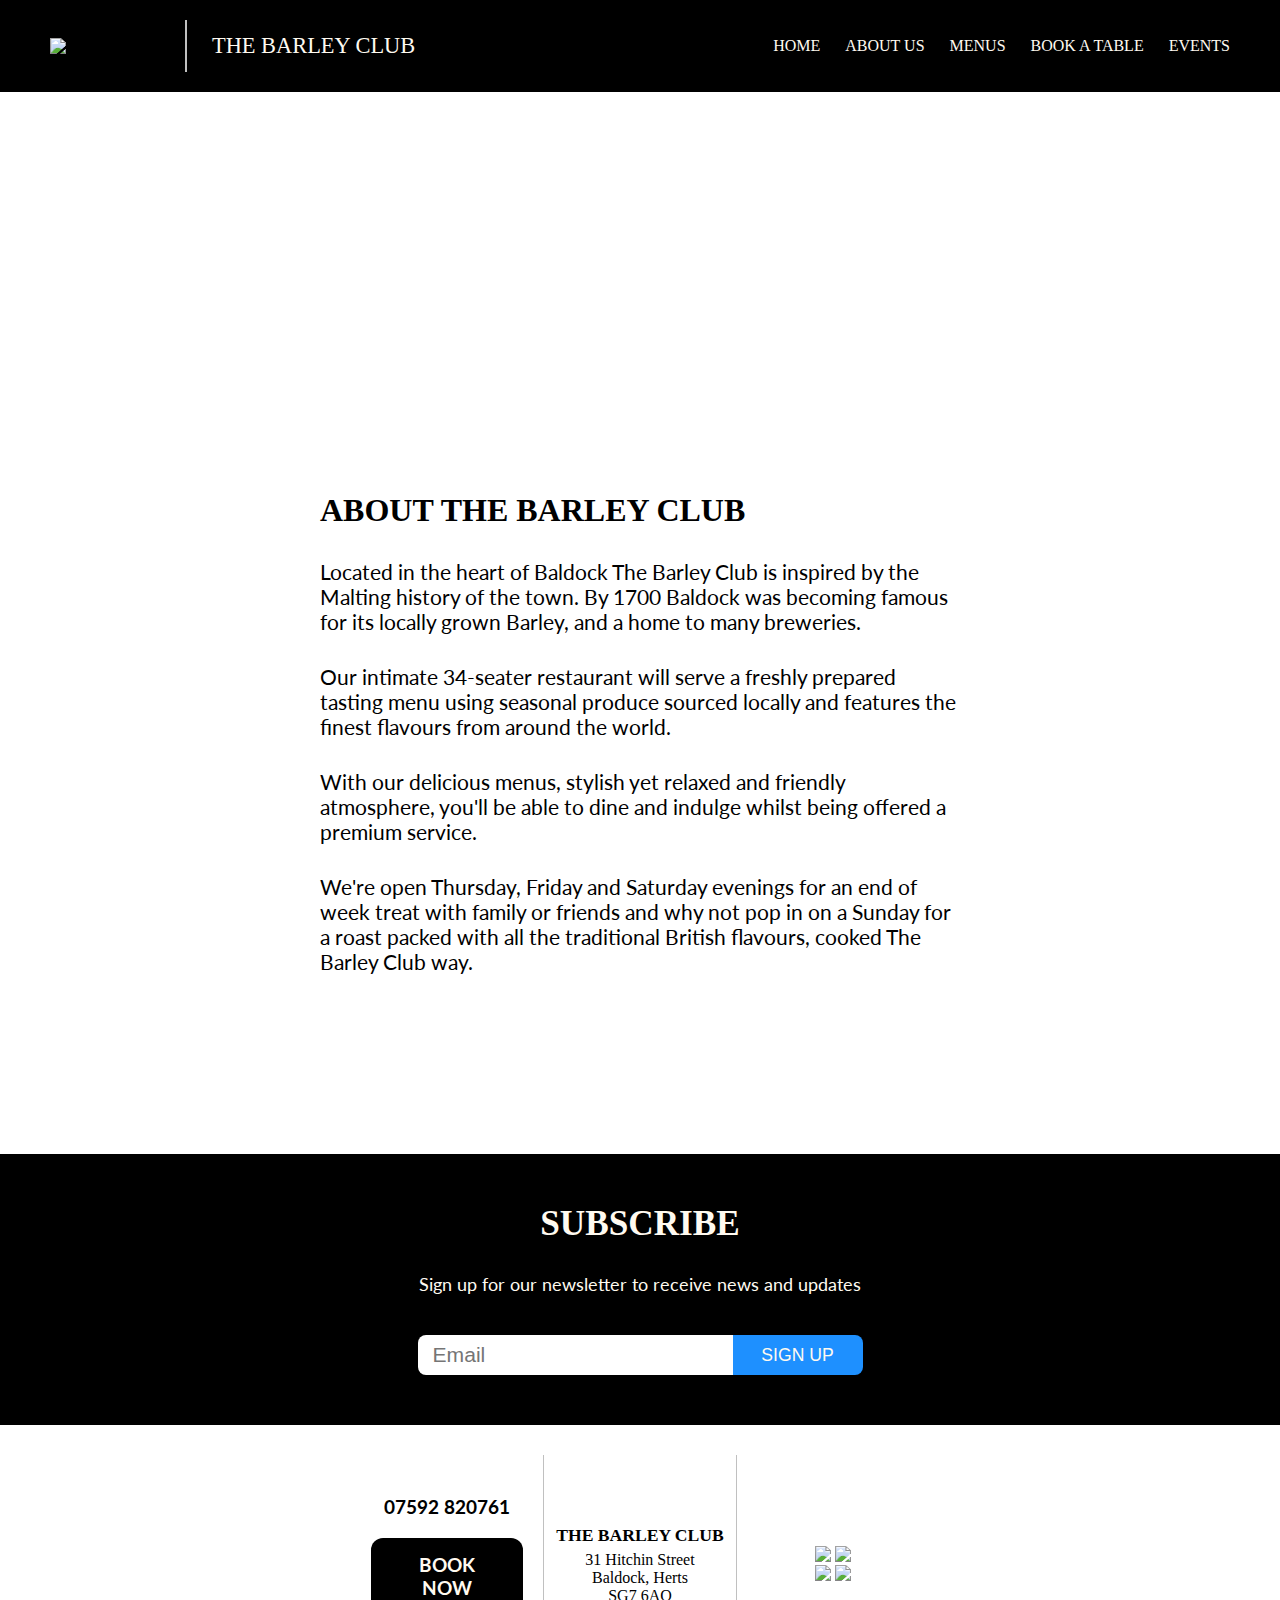
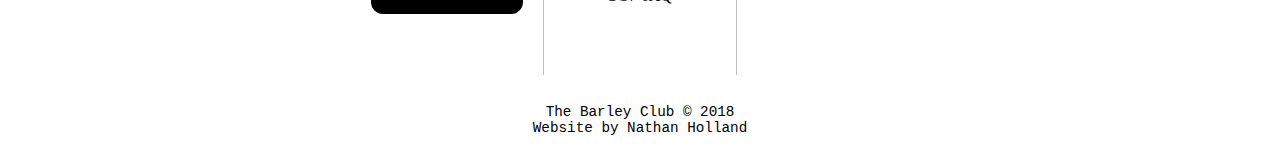
==== Pages/about.html @ 9f55e8b1 "Mon 07.01.19" ====
<!DOCTYPE html>
<html>

  <head>
    <link rel="stylesheet" type="text/css" href="../styles/modules/general.css" />
    <link rel="stylesheet" type="text/css" href="../styles/modules/header.css" />
    <link rel="stylesheet" type="text/css" href="../styles/modules/footer.css" />

    <link href="https://fonts.googleapis.com/css?family=Averia+Serif+Libre:300" rel="stylesheet">
    <link href="https://fonts.googleapis.com/css?family=Lato" rel="stylesheet">
  </head>


  <body>

    <header>

      <div class="navbar">

        <a href="../index.html"><div class="navbar__logo">
          <img src="../images/12.jpg" width=120px />
          <p class="navbar__title">THE BARLEY CLUB</p>
        </div></a>

        <ul>
          <li class="navbar__link"><a href="../index.html">HOME</a></li>
          <li class="navbar__link"><a href="about.html">ABOUT US</a></li>
          <li class="navbar__link"><a href="menus.html">MENUS</a></li>
          <li class="navbar__link"><a href="booking.html">BOOK A TABLE</a></li>
          <li class="navbar__link"><a href="events.html">EVENTS</a></li>
        </ul>

      </div>


      <div class="banner-image"></div>

    </header>


    <main>

      <div class="page page--about">

        <h1 class="page__title">ABOUT THE BARLEY CLUB</h1>
        <p class="page__line">Located in the heart of Baldock The Barley Club is inspired by the Malting history of the town. By 1700 Baldock was becoming famous for its locally grown Barley, and a home to many breweries.</p>
        <p class="page__line">Our intimate 34-seater restaurant will serve a freshly prepared tasting menu using seasonal produce sourced locally and features the finest flavours from around the world.</p>
        <p class="page__line">With our delicious menus, stylish yet relaxed and friendly atmosphere, you'll be able to dine and indulge whilst being offered a premium service.</p>
        <p class="page__line">We're open Thursday, Friday and Saturday evenings for an end of week treat with family or friends and why not pop in on a Sunday for a roast packed with all the traditional British flavours, cooked The Barley Club way.</p>

      </div>

    </main>


    <footer>

      <div class="subscription">

        <h1 class="subscription__title">SUBSCRIBE</h1>
        <p>Sign up for our newsletter to receive news and updates</p>


        <form class="subscription__form">
          <input class="subscription__email" type="email" placeholder="Email" />
          <input class="subscription__submit" type="submit" value="SIGN UP" />
        </form>

      </div>


      <div class="footer">

        <div class="footer__section footer__section--cta">
          <p>07592 820761</p>
          <a href="booking.html"><p class="footer__section--booking-link">BOOK NOW</p></a>
        </div>


        <div class="footer__section footer__section--middle">
          <p class="footer__section--title">THE BARLEY CLUB</p>
          <p>31 Hitchin Street<br />Baldock, Herts<br />SG7 6AQ</p>
        </div>


        <div class="footer__section">
          <a href="https://www.facebook.com/TheBarleyClub/" target="_blank"><img src="../images/fb.png" width=60px /></a>
          <img src="../images/twitter.png" width=60px />
          <br />
          <img src="../images/insta.png" width=60px />
          <img src="../images/email.png" width=60px />
        </div>

      </div>


      <p class="copyright">The Barley Club &copy; 2018<br /><a href="https://www.nathanholland.co.uk" target="_blank">Website by Nathan Holland</a></p>

    </footer>

  </body>

</html>
---- styles/modules/general.css ----
body, h1, h2, p, img {
  margin: 0;
}

body {
  font-family: "lato";
}

.bold {
  font-weight: bold;
}

a {
  text-decoration: none;
  color: inherit;
}

.banner-image {
    background-image: URL("../../images/lights-b&w-cropped.jpg");
    background-size: cover;
    background-position: center;
    height: 250px;
}

.page {
  padding: 150px 0;
}

.page--about {
  padding: 150px 25%;
}

.page--booking {
  display: flex;
  justify-content: center;
  align-items: center;
}

.page__title {
  font-family: "Archivo Narrow";
  padding-bottom: 30px;
}

.page__title--center {
  text-align: center;
}

.page__line {
  padding-bottom: 30px;
  font-size: 1.3em;
}
---- styles/modules/header.css ----
.navbar {
  background-color: black;
  color: floralwhite;
  display: flex;
  justify-content: space-between;
  align-items: center;
  padding: 20px 50px;
}

.navbar__logo {
  font-size: 1.4em;
  display: flex;
  align-items: center;
}

.navbar__title {
  margin-left: 15px;
  padding: 13px 25px;
  border-left: 2px solid silver;
  font-family: 'Archivo Narrow';
}

.navbar__link {
  float: left;
  list-style: none;
  margin-left: 25px;
  font-family: 'Archivo Narrow';
  transition: 0.25s;
}

.navbar__link:hover {
  color: grey;
}
---- styles/modules/footer.css ----
.subscription {
  background-color: black;
  color: floralwhite;
  padding: 50px 0;
  text-align: center;
  font-size: 1.1em;
}

.subscription--home {
  padding: 150px 0;
}

.subscription__title {
  padding-bottom: 30px;
  font-size: 2em;
  font-family: "Archivo Narrow";
}

.subscription__title--home {
  padding-bottom: 50px;
  font-size: 2.5em;
}

.subscription__form {
  padding-top: 40px;
  display: flex;
  justify-content: center;
}

.subscription__form--home {
  padding-bottom: 70px
}

.subscription__email {
  height: 40px;
  border: none;
  padding: 0 0 0 15px;
  width: 300px;
  font-size: 1.2em;
  border-top-left-radius: 8px;
  border-bottom-left-radius: 8px;
}

.subscription__email--home {
  height: 60px;
}

.subscription__submit {
  height: 40px;
  width: 130px;
  background-color: dodgerblue;
  border: none;
  color: floralwhite;
  font-size: 1em;
  border-top-right-radius: 8px;
  border-bottom-right-radius: 8px;
}

.subscription__submit--home {
  height: 60px;
}

.footer {
  display: flex;
  justify-content: center;
  align-items: center;
  text-align: center;
}

.footer__section {
  padding: 70px 0;
  width: 15%;
}

.footer__section--cta {
  font-weight: bold;
  font-size: 1.2em;
}

.footer__section--booking-link {
  color: floralwhite;
  padding: 15px 40px;
  margin: 20px;
  background-color: black;
  border-radius: 12px;
  display: inline-block;
}

.footer__section--booking-link:hover {
  color: grey;
  transition: 0.25s;
}

.footer__section--middle {
  border-left: 1px solid silver;
  border-right: 1px solid silver;
  font-family: 'Archivo Narrow';
}

.footer__section--title {
  font-size: 1.1em;
  font-weight: bold;
  padding-bottom: 5px;
}

.copyright {
  font-family: monospace;
  font-size: 1.1em;
  padding-bottom: 20px;
  text-align: center;
}
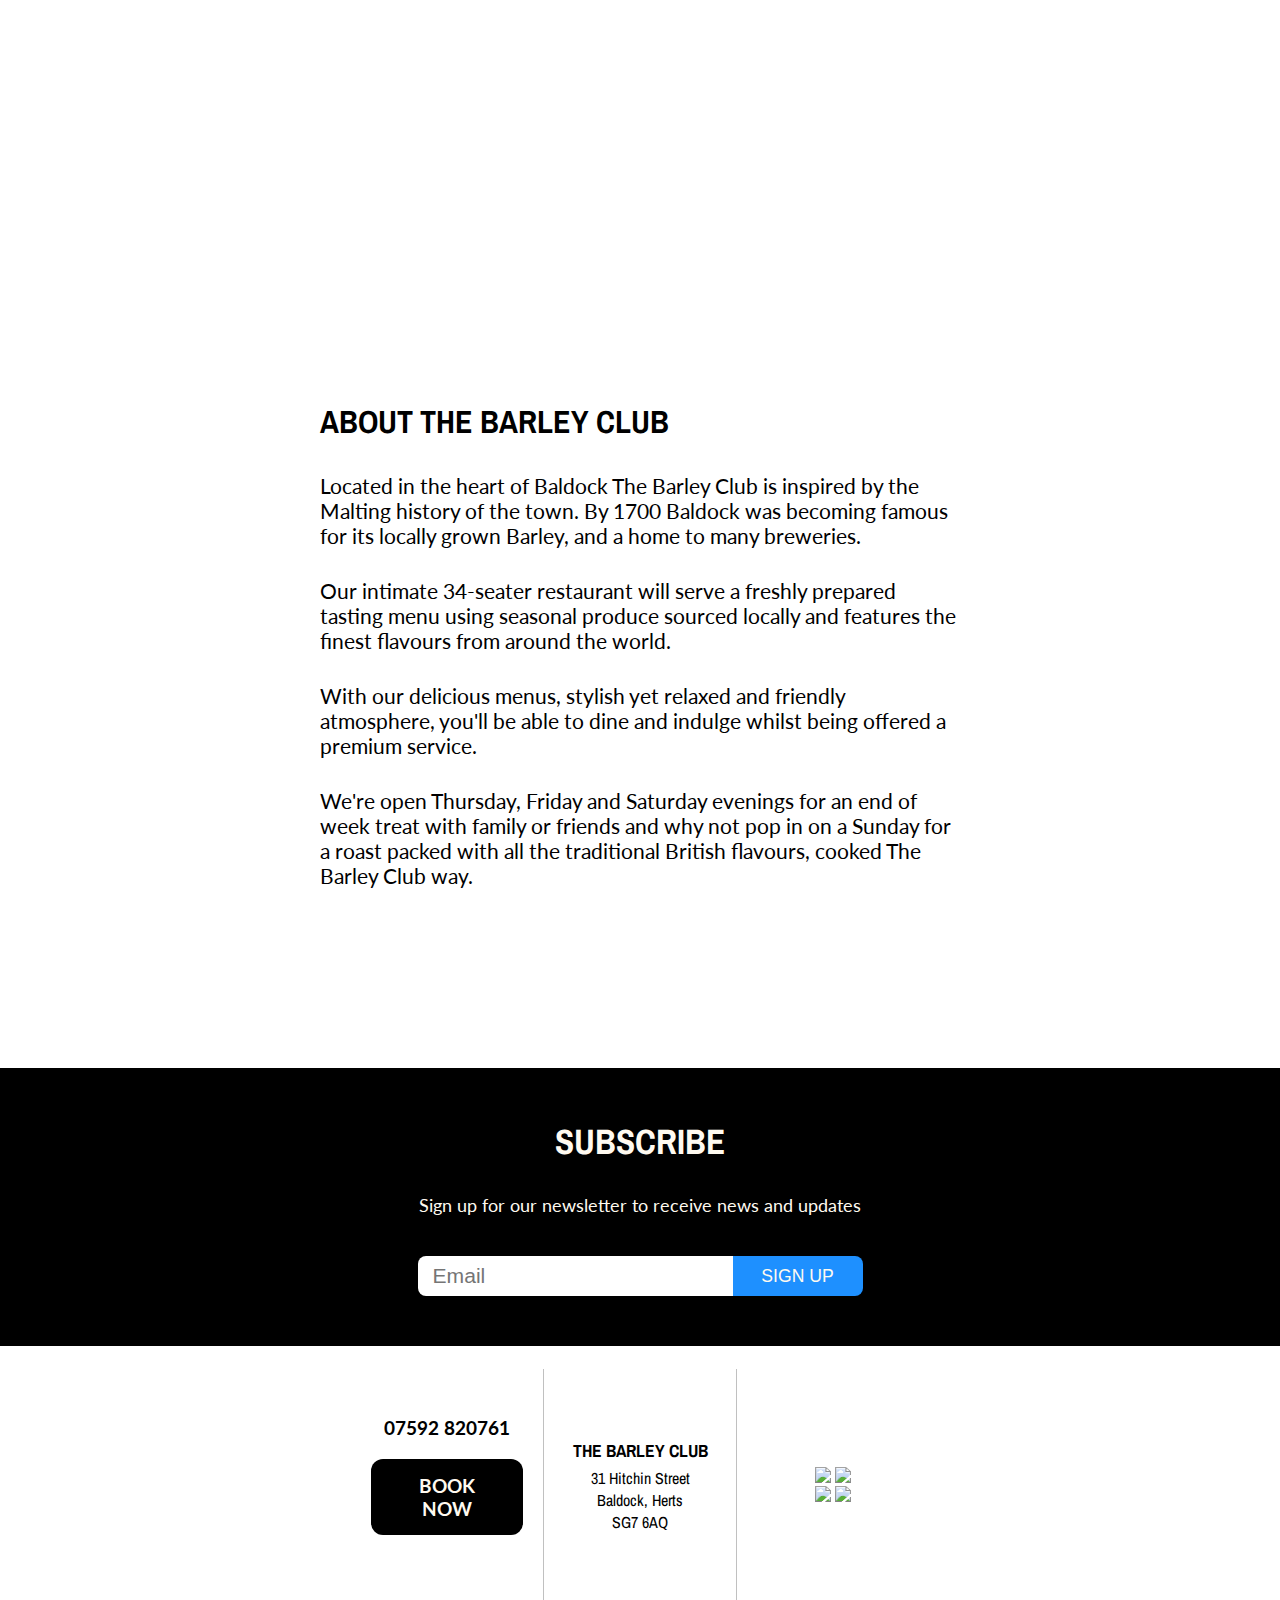
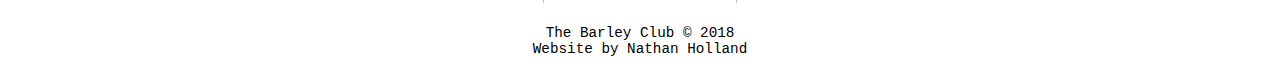
==== commit c46d8254: "tue 08.01.19" ====
--- a/Pages/about.html
+++ b/Pages/about.html
@@ -6,7 +6,7 @@
     <link rel="stylesheet" type="text/css" href="../styles/modules/header.css" />
     <link rel="stylesheet" type="text/css" href="../styles/modules/footer.css" />
 
-    <link href="https://fonts.googleapis.com/css?family=Averia+Serif+Libre:300" rel="stylesheet">
+    <link href="https://fonts.googleapis.com/css?family=Archivo+Narrow" rel="stylesheet">
     <link href="https://fonts.googleapis.com/css?family=Lato" rel="stylesheet">
   </head>
 
@@ -18,8 +18,9 @@
       <div class="navbar">
 
         <a href="../index.html"><div class="navbar__logo">
-          <img src="../images/12.jpg" width=120px />
-          <p class="navbar__title">THE BARLEY CLUB</p>
+          <img src="../images/logo-circle-inverted.png" width=70px />
+          <img class="navbar__title-img" src="../images/title-inverted.png" width=350px />
+          <!--<p class="navbar__title">THE BARLEY CLUB</p>-->
         </div></a>
 
         <ul>
@@ -40,7 +41,7 @@
 
     <main>
 
-      <div class="page page--about">
+      <div class="page">
 
         <h1 class="page__title">ABOUT THE BARLEY CLUB</h1>
         <p class="page__line">Located in the heart of Baldock The Barley Club is inspired by the Malting history of the town. By 1700 Baldock was becoming famous for its locally grown Barley, and a home to many breweries.</p>
@@ -73,12 +74,12 @@
 
         <div class="footer__section footer__section--cta">
           <p>07592 820761</p>
-          <a href="booking.html"><p class="footer__section--booking-link">BOOK NOW</p></a>
+          <a href="booking.html"><p class="footer__booking-link">BOOK NOW</p></a>
         </div>
 
 
         <div class="footer__section footer__section--middle">
-          <p class="footer__section--title">THE BARLEY CLUB</p>
+          <p class="footer__title">THE BARLEY CLUB</p>
           <p>31 Hitchin Street<br />Baldock, Herts<br />SG7 6AQ</p>
         </div>
 
--- a/styles/modules/general.css
+++ b/styles/modules/general.css
@@ -6,13 +6,13 @@
   font-family: "lato";
 }
 
-.bold {
-  font-weight: bold;
-}
-
 a {
   text-decoration: none;
   color: inherit;
+}
+
+.bold {
+  font-weight: bold;
 }
 
 .banner-image {
@@ -23,10 +23,6 @@
 }
 
 .page {
-  padding: 150px 0;
-}
-
-.page--about {
   padding: 150px 25%;
 }
 
--- a/styles/modules/header.css
+++ b/styles/modules/header.css
@@ -1,7 +1,42 @@
+.mobile-navbar {
+  background-color: black;
+  text-align: center;
+  padding: 20px 0;
+  font-family: 'Archivo Narrow';
+  color: floralwhite;
+}
+
+.mobile-navbar__button {
+  font-size: 1.3em;
+  padding-top: 15px;
+  display: flex;
+  justify-content: center;
+  align-items: center;
+}
+
+.mobile-navbar__burger {
+  padding-left: 10px;
+}
+
+.mobile-navbar__links {
+  display: flex;
+  flex-direction: column;
+  position: absolute;
+  background-color: black;
+  list-style: none;
+  padding: 10px 0;
+  width: 100%;
+}
+
+.links {
+  padding: 4px 0;
+  border-bottom: 1px dotted floralwhite;
+}
+
 .navbar {
   background-color: black;
   color: floralwhite;
-  display: flex;
+  display: none;
   justify-content: space-between;
   align-items: center;
   padding: 20px 50px;
@@ -13,12 +48,18 @@
   align-items: center;
 }
 
+.navbar__title-img {
+  margin-left: 20px;
+}
+
+/*
 .navbar__title {
   margin-left: 15px;
   padding: 13px 25px;
   border-left: 2px solid silver;
   font-family: 'Archivo Narrow';
 }
+*/
 
 .navbar__link {
   float: left;
@@ -31,3 +72,16 @@
 .navbar__link:hover {
   color: grey;
 }
+
+
+@media(min-width: 1500px) {
+
+  .mobile-navbar {
+    display: none;
+  }
+
+  .navbar {
+    display: flex;
+  }
+
+}
--- a/styles/modules/footer.css
+++ b/styles/modules/footer.css
@@ -77,27 +77,27 @@
   font-size: 1.2em;
 }
 
-.footer__section--booking-link {
+.footer__section--middle {
+  border-left: 1px solid silver;
+  border-right: 1px solid silver;
+  font-family: 'Archivo Narrow';
+}
+
+.footer__booking-link {
   color: floralwhite;
   padding: 15px 40px;
   margin: 20px;
   background-color: black;
   border-radius: 12px;
   display: inline-block;
-}
-
-.footer__section--booking-link:hover {
-  color: grey;
   transition: 0.25s;
 }
 
-.footer__section--middle {
-  border-left: 1px solid silver;
-  border-right: 1px solid silver;
-  font-family: 'Archivo Narrow';
+.footer__booking-link:hover {
+  color: grey;
 }
 
-.footer__section--title {
+.footer__title {
   font-size: 1.1em;
   font-weight: bold;
   padding-bottom: 5px;
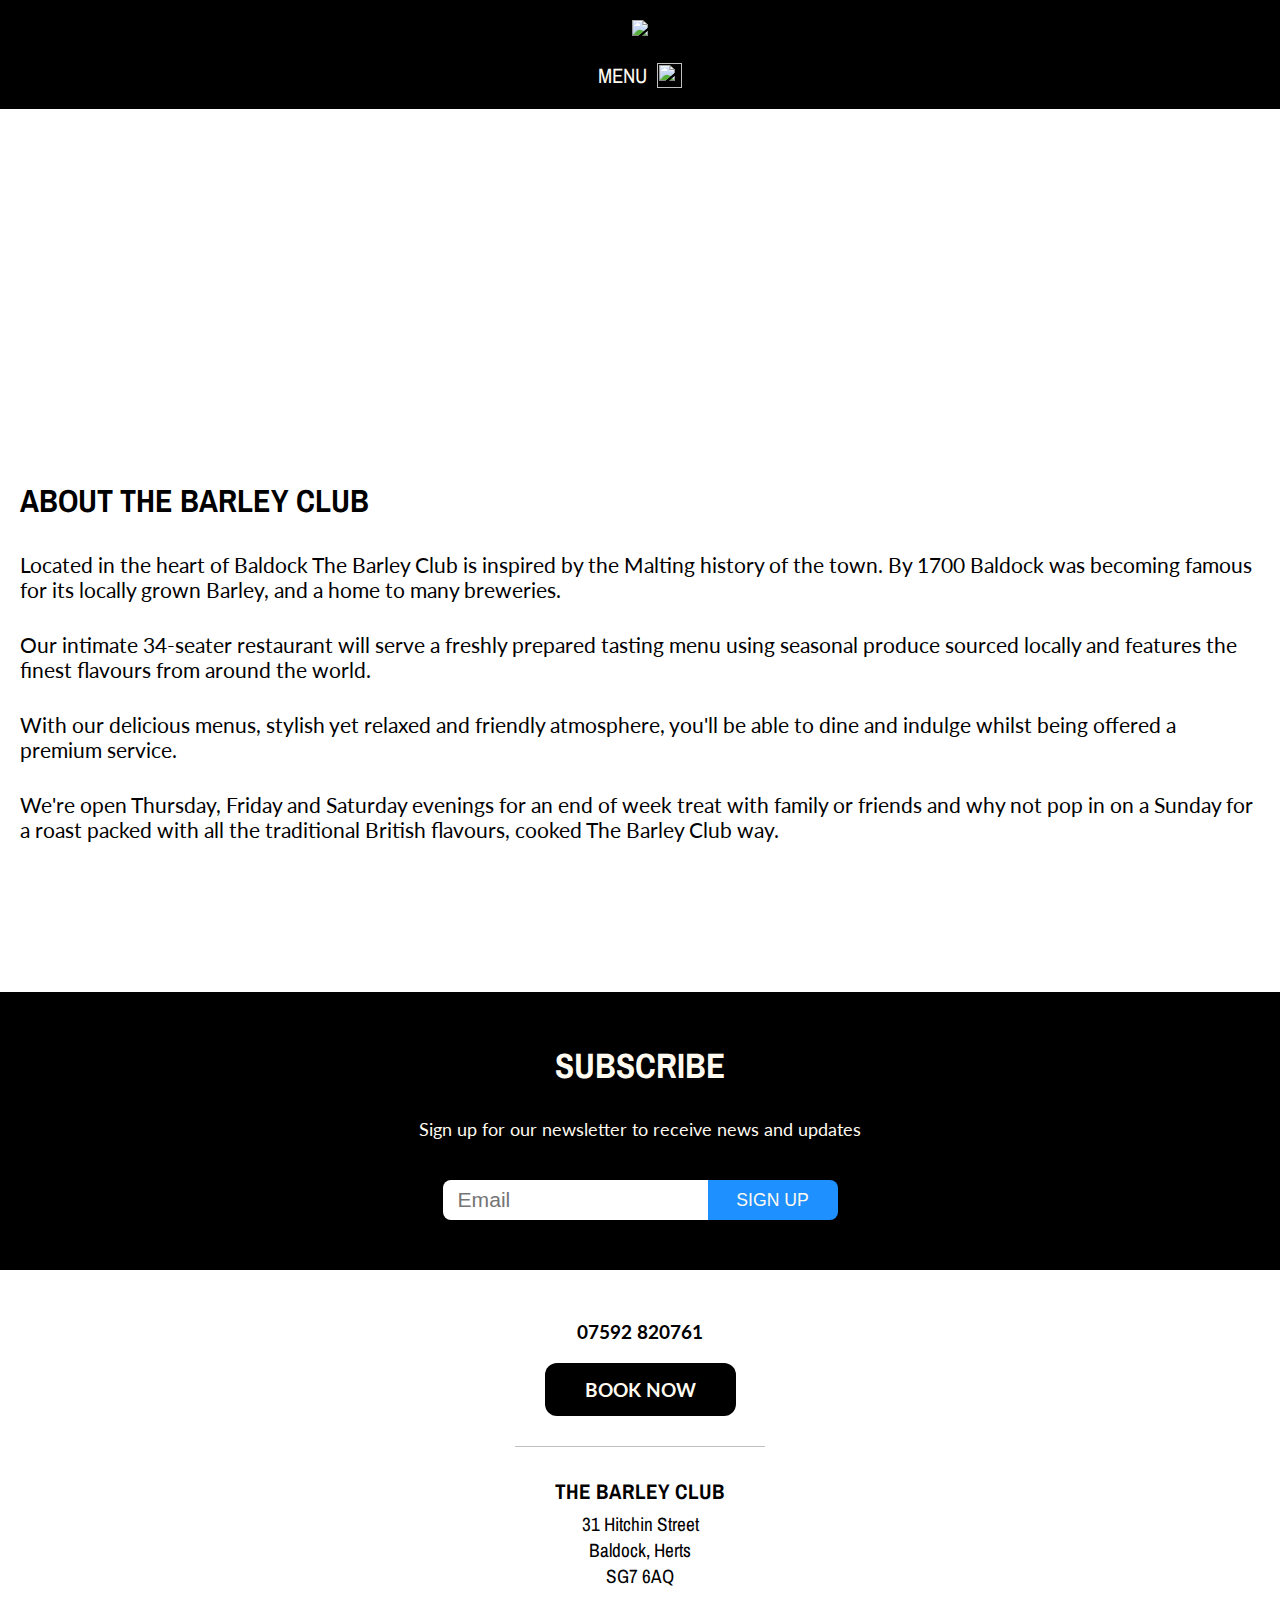
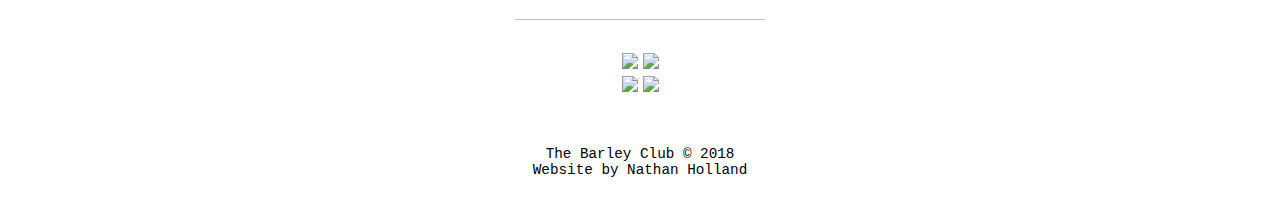
==== commit 5afcc438: "Wed 09.01.19" ====
--- a/Pages/about.html
+++ b/Pages/about.html
@@ -14,6 +14,31 @@
   <body>
 
     <header>
+
+      <div class="mobile-navbar">
+
+        <div class="dropdown">
+          <img class="dropdown__cross"src="../images/cross.png" width=25px />
+
+          <ul class="dropdown__link-wrapper">
+            <li class="dropdown__link"><a href="../index.html">HOME</a></li>
+            <li class="dropdown__link"><a href="about.html">ABOUT US</a></li>
+            <li class="dropdown__link"><a href="menus.html">MENUS</a></li>
+            <li class="dropdown__link"><a href="booking.html">BOOK A TABLE</a></li>
+            <li class="dropdown__link"><a href="events.html">EVENTS</a></li>
+          </ul>
+        </div>
+
+
+        <a href="../index.html"><img class="mobile-navbar__logo" src="../images/mobile-logo.png" width=250px /></a>
+
+        <div class="mobile-navbar__button">
+          <p>MENU</p>
+          <img class="mobile-navbar__burger" src="../images/burger-menu.png" width=25px height=25px />
+        </div>
+
+      </div>
+
 
       <div class="navbar">
 
--- a/styles/modules/general.css
+++ b/styles/modules/general.css
@@ -23,11 +23,12 @@
 }
 
 .page {
-  padding: 150px 25%;
+  padding: 120px 20px;
 }
 
 .page--booking {
   display: flex;
+  flex-direction: column-reverse;
   justify-content: center;
   align-items: center;
 }
@@ -45,3 +46,15 @@
   padding-bottom: 30px;
   font-size: 1.3em;
 }
+
+@media(min-width: 1500px) {
+
+  .page {
+    padding: 150px 25%;
+  }
+
+  .page--booking {
+    flex-direction: row;
+  }
+
+}
--- a/styles/modules/header.css
+++ b/styles/modules/header.css
@@ -1,14 +1,17 @@
 .mobile-navbar {
   background-color: black;
   text-align: center;
-  padding: 20px 0;
   font-family: 'Archivo Narrow';
   color: floralwhite;
 }
 
+.mobile-navbar__logo {
+  padding-top: 20px;
+}
+
 .mobile-navbar__button {
   font-size: 1.3em;
-  padding-top: 15px;
+  padding: 20px 0;
   display: flex;
   justify-content: center;
   align-items: center;
@@ -16,21 +19,37 @@
 
 .mobile-navbar__burger {
   padding-left: 10px;
+  height: 25px;
 }
 
-.mobile-navbar__links {
-  display: flex;
-  flex-direction: column;
+.dropdown {
+  text-align: right;
+  background-color: black;
   position: absolute;
-  background-color: black;
-  list-style: none;
-  padding: 10px 0;
+  font-family: 'Archivo Narrow';
+  color: floralwhite;
   width: 100%;
+  padding-bottom: 20px;
+  display: none;
 }
 
-.links {
-  padding: 4px 0;
-  border-bottom: 1px dotted floralwhite;
+.dropdown__cross {
+  padding: 20px 20px 0 0;
+}
+
+.dropdown__link-wrapper {
+  padding-left: 70px;
+}
+
+.dropdown__link {
+  padding: 20px 20px 6px 0;
+  font-size: 1.2em;
+  list-style: none;
+  border-bottom: 1px dotted grey;
+}
+
+hr {
+  border: 1px dotted grey;
 }
 
 .navbar {
--- a/styles/modules/footer.css
+++ b/styles/modules/footer.css
@@ -1,13 +1,13 @@
 .subscription {
   background-color: black;
   color: floralwhite;
-  padding: 50px 0;
+  padding: 50px 20px;
   text-align: center;
   font-size: 1.1em;
 }
 
 .subscription--home {
-  padding: 150px 0;
+  padding: 120px 20px;
 }
 
 .subscription__title {
@@ -35,7 +35,7 @@
   height: 40px;
   border: none;
   padding: 0 0 0 15px;
-  width: 300px;
+  width: 250px;
   font-size: 1.2em;
   border-top-left-radius: 8px;
   border-bottom-left-radius: 8px;
@@ -62,31 +62,32 @@
 
 .footer {
   display: flex;
+  flex-direction: column;
   justify-content: center;
   align-items: center;
   text-align: center;
+  padding: 20px 0;
 }
 
 .footer__section {
-  padding: 70px 0;
-  width: 15%;
+  font-size: 1.2em;
+  padding: 30px 40px;
 }
 
 .footer__section--cta {
   font-weight: bold;
-  font-size: 1.2em;
 }
 
 .footer__section--middle {
-  border-left: 1px solid silver;
-  border-right: 1px solid silver;
+  border-top: 1px solid silver;
+  border-bottom: 1px solid silver;
   font-family: 'Archivo Narrow';
 }
 
 .footer__booking-link {
   color: floralwhite;
   padding: 15px 40px;
-  margin: 20px;
+  margin-top: 20px;
   background-color: black;
   border-radius: 12px;
   display: inline-block;
@@ -109,3 +110,37 @@
   padding-bottom: 20px;
   text-align: center;
 }
+
+@media(min-width: 1500px) {
+
+  .subscription {
+    padding: 50px 0;
+  }
+
+  .subscription--home {
+    padding: 150px 0;
+  }
+
+  .subscription__email {
+    width: 300px;
+  }
+
+  .footer {
+    flex-direction: row;
+    padding: 20px 0;
+  }
+
+  .footer__section {
+    padding: 70px 0;
+    width: 15%;
+  }
+
+  .footer__section--middle {
+    border-top: none;
+    border-bottom: none;
+    border-left: 1px solid silver;
+    border-right: 1px solid silver;
+    font-family: 'Archivo Narrow';
+  }
+
+}
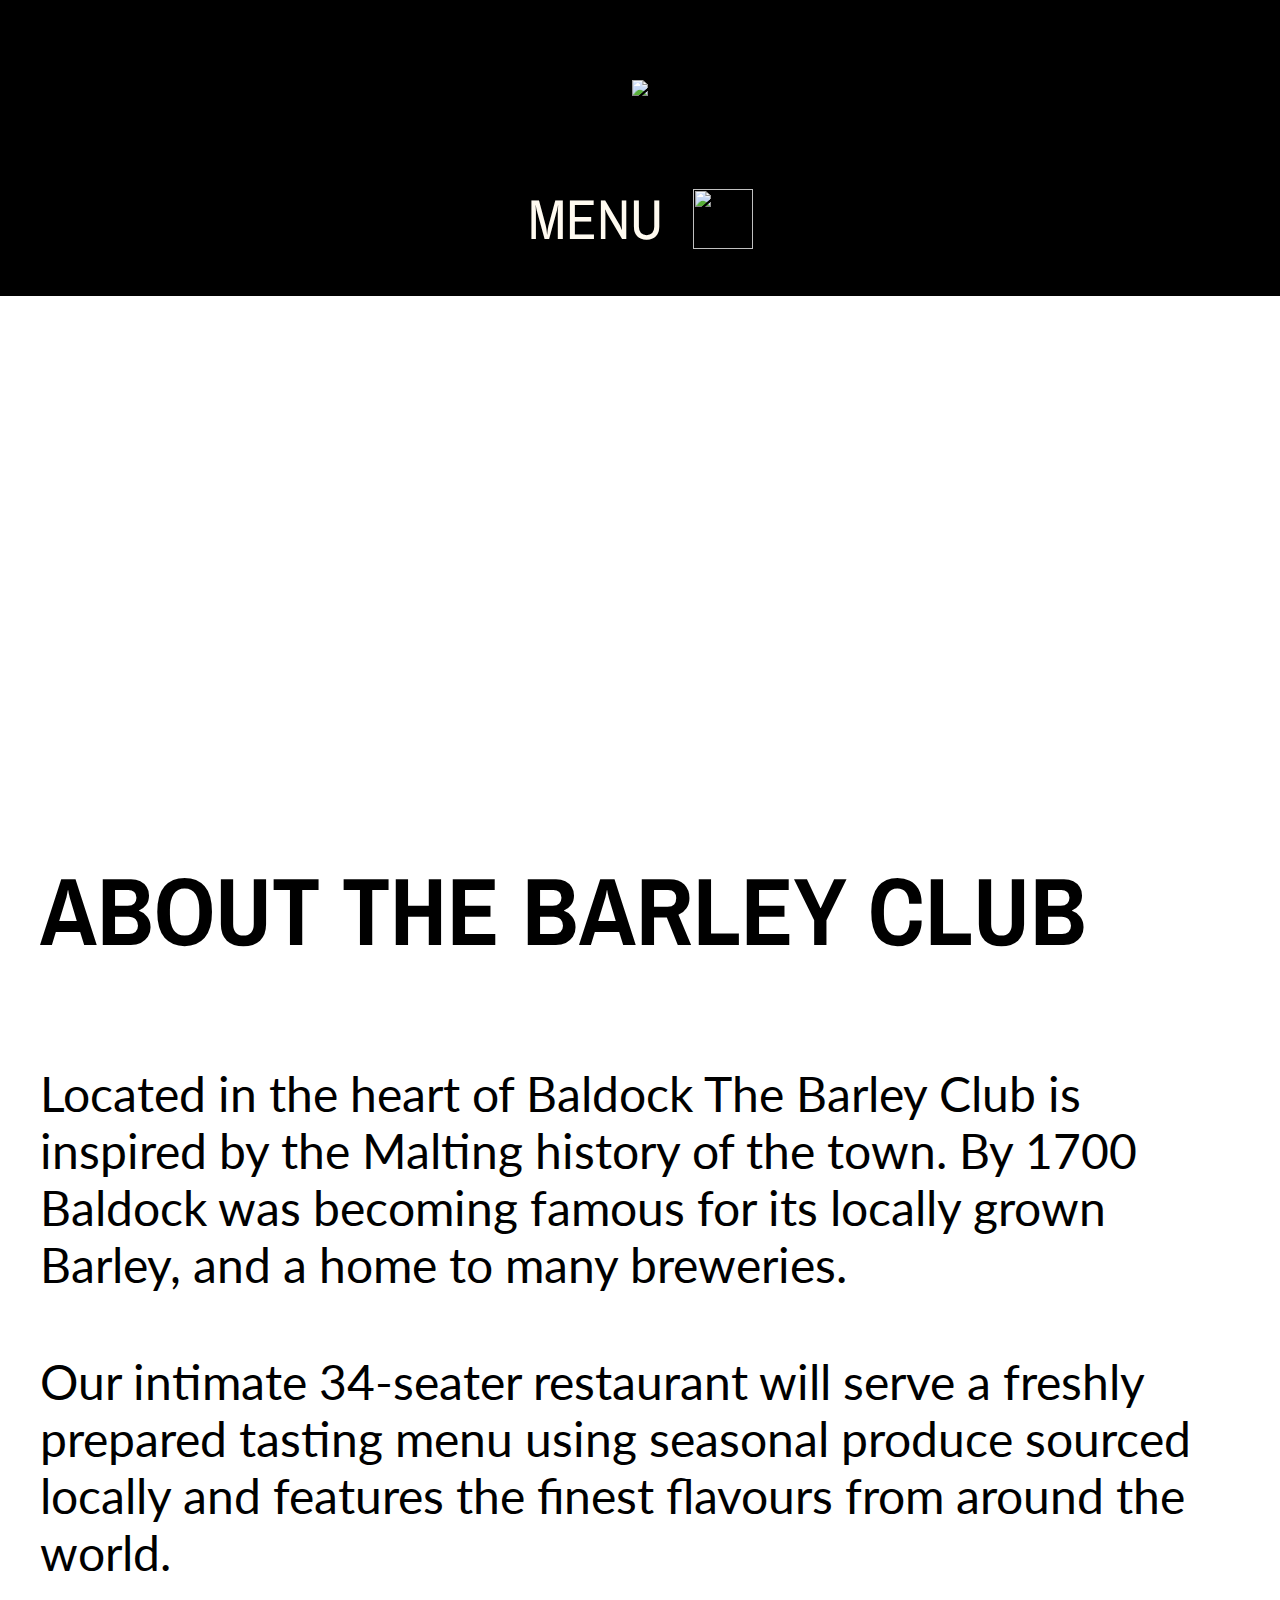
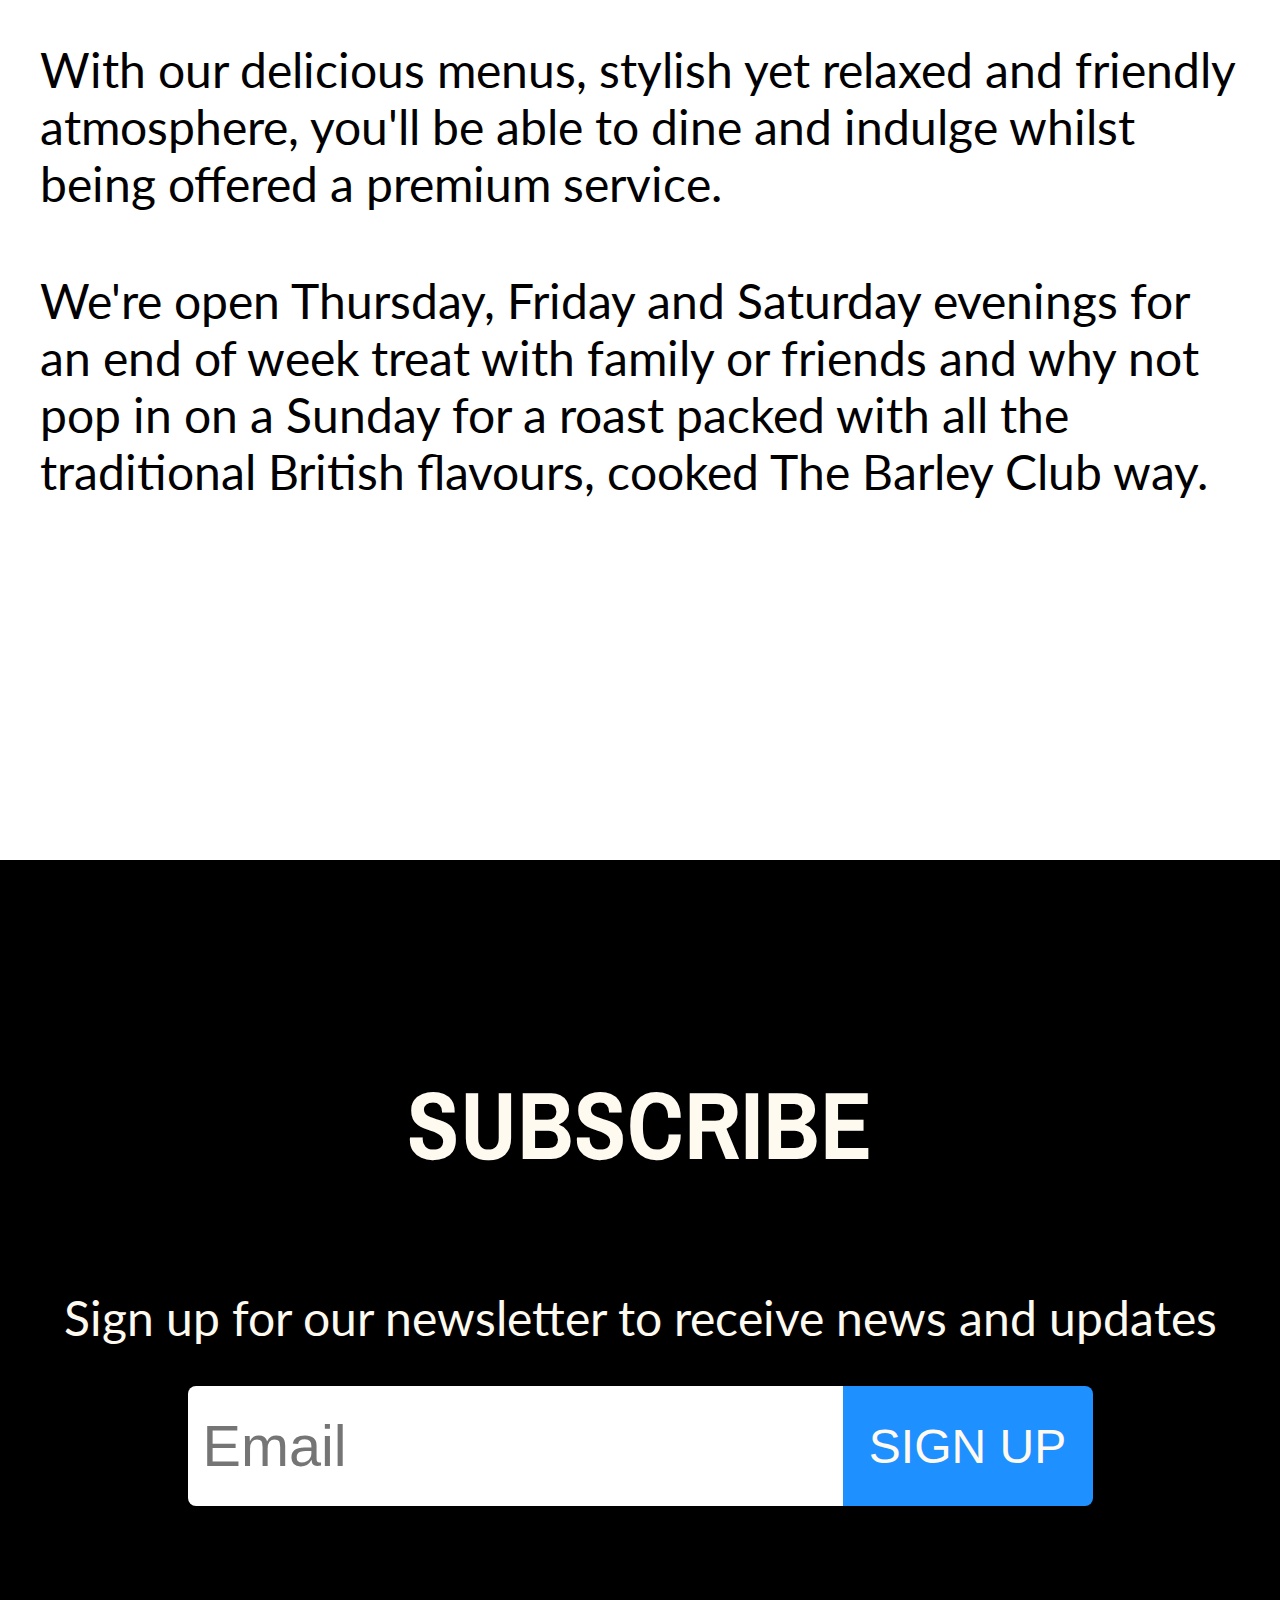
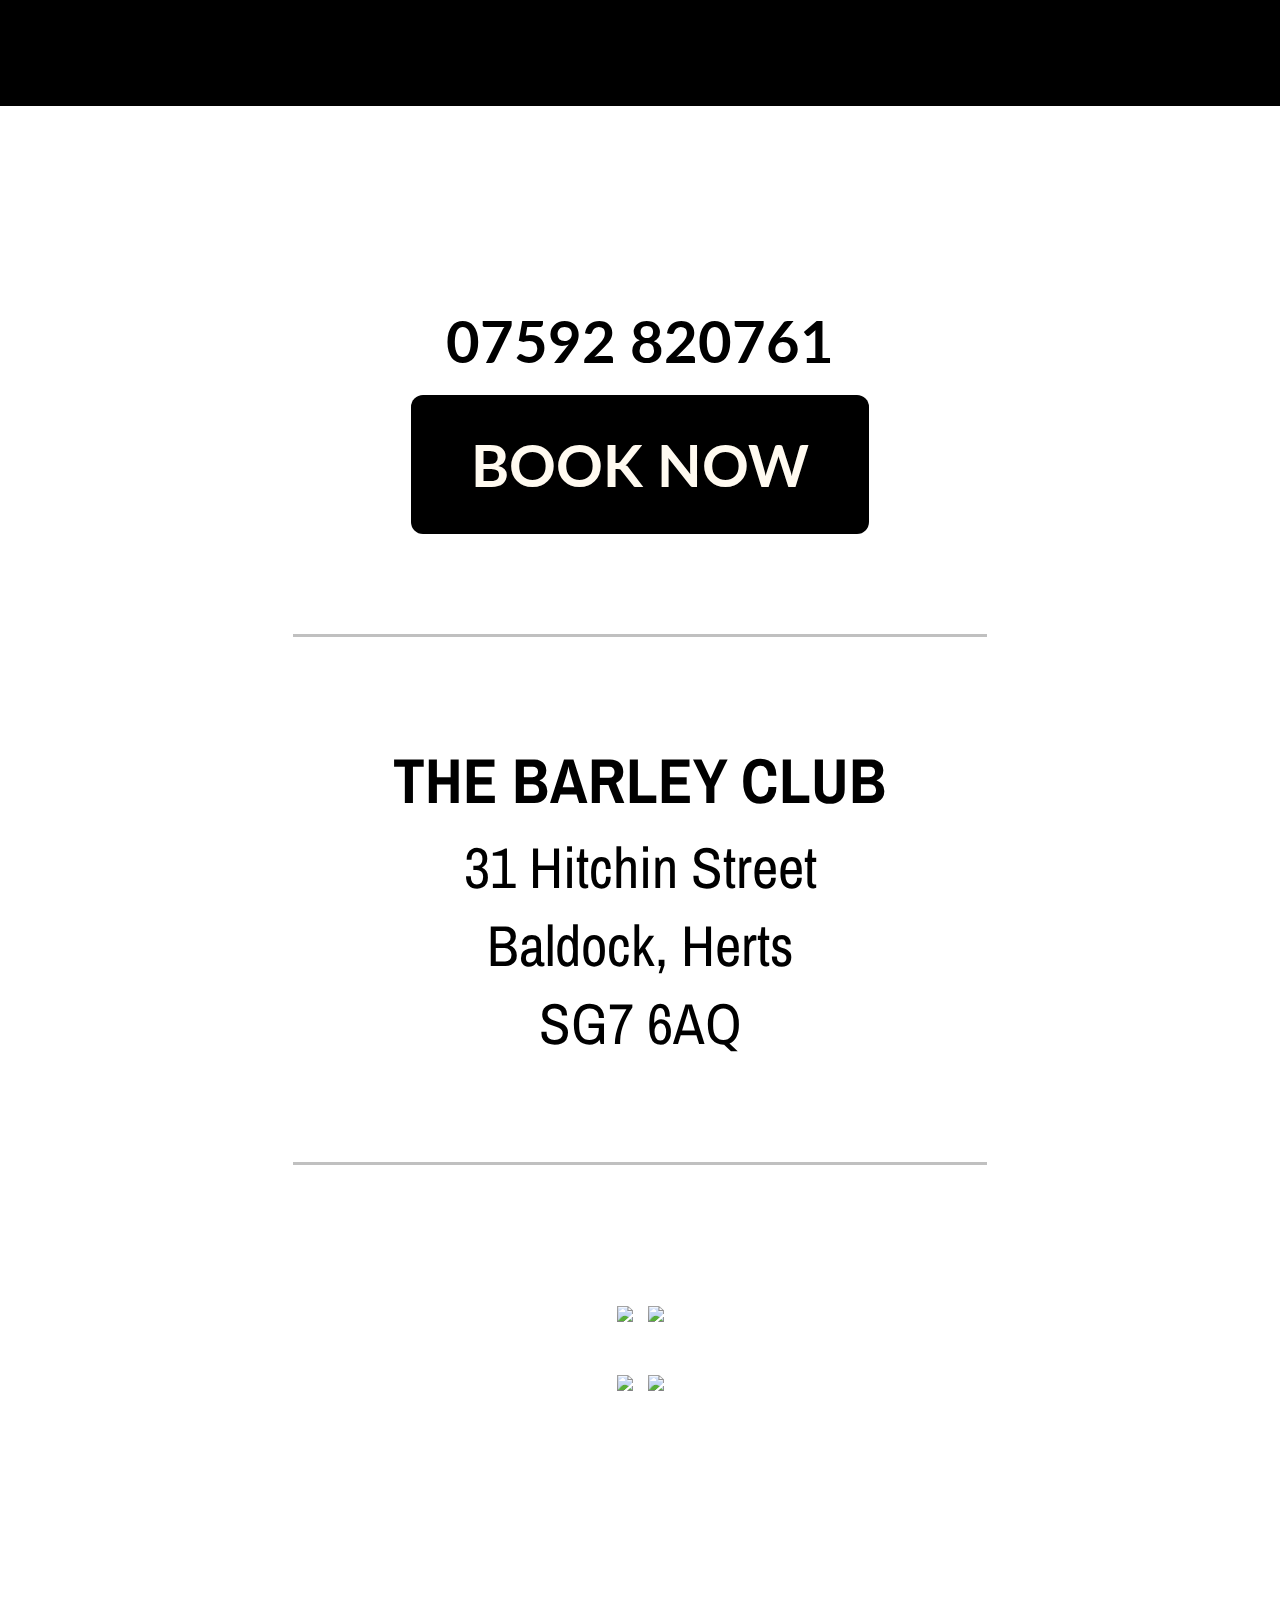
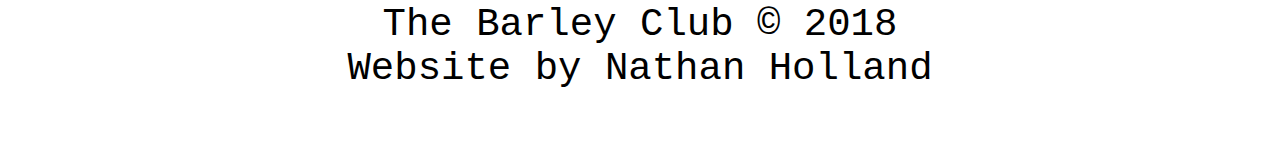
==== commit 1dca3da4: "Thur 10.01.2019" ====
--- a/Pages/about.html
+++ b/Pages/about.html
@@ -8,6 +8,8 @@
 
     <link href="https://fonts.googleapis.com/css?family=Archivo+Narrow" rel="stylesheet">
     <link href="https://fonts.googleapis.com/css?family=Lato" rel="stylesheet">
+
+    <script src="../script.js"></script>
   </head>
 
 
@@ -17,8 +19,8 @@
 
       <div class="mobile-navbar">
 
-        <div class="dropdown">
-          <img class="dropdown__cross"src="../images/cross.png" width=25px />
+        <div class="dropdown" id="dropdown">
+          <img class="dropdown__cross" src="../images/cross.png" onclick="dropdownClose()" />
 
           <ul class="dropdown__link-wrapper">
             <li class="dropdown__link"><a href="../index.html">HOME</a></li>
@@ -30,11 +32,11 @@
         </div>
 
 
-        <a href="../index.html"><img class="mobile-navbar__logo" src="../images/mobile-logo.png" width=250px /></a>
+        <a href="../index.html"><img class="mobile-navbar__logo" src="../images/mobile-logo.png" /></a>
 
-        <div class="mobile-navbar__button">
+        <div class="mobile-navbar__button" onclick="dropdownOpen()">
           <p>MENU</p>
-          <img class="mobile-navbar__burger" src="../images/burger-menu.png" width=25px height=25px />
+          <img class="mobile-navbar__burger" src="../images/burger-menu.png"/>
         </div>
 
       </div>
@@ -99,7 +101,7 @@
 
         <div class="footer__section footer__section--cta">
           <p>07592 820761</p>
-          <a href="booking.html"><p class="footer__booking-link">BOOK NOW</p></a>
+          <a href="../pages/booking.html"><p class="footer__booking-link">BOOK NOW</p></a>
         </div>
 
 
@@ -110,11 +112,11 @@
 
 
         <div class="footer__section">
-          <a href="https://www.facebook.com/TheBarleyClub/" target="_blank"><img src="../images/fb.png" width=60px /></a>
-          <img src="../images/twitter.png" width=60px />
+          <a href="https://www.facebook.com/TheBarleyClub/" target="_blank"><img src="../images/fb.png" class="footer__media-link" /></a>
+          <img src="../images/twitter.png" class="footer__media-link" />
           <br />
-          <img src="../images/insta.png" width=60px />
-          <img src="../images/email.png" width=60px />
+          <img src="../images/insta.png" class="footer__media-link" />
+          <img src="../images/email.png" class="footer__media-link" />
         </div>
 
       </div>
--- a/styles/modules/general.css
+++ b/styles/modules/general.css
@@ -23,7 +23,7 @@
 }
 
 .page {
-  padding: 120px 20px;
+  padding: 300px 40px;
 }
 
 .page--booking {
@@ -35,7 +35,8 @@
 
 .page__title {
   font-family: "Archivo Narrow";
-  padding-bottom: 30px;
+  padding-bottom: 90px;
+  font-size: 6em;
 }
 
 .page__title--center {
@@ -43,8 +44,8 @@
 }
 
 .page__line {
-  padding-bottom: 30px;
-  font-size: 1.3em;
+  padding-bottom: 60px;
+  font-size: 3em;
 }
 
 @media(min-width: 1500px) {
@@ -57,4 +58,14 @@
     flex-direction: row;
   }
 
+  .page__title {
+    padding-bottom: 30px;
+    font-size: 2.5em;
+  }
+
+  .page__line {
+    padding-bottom: 30px;
+    font-size: 1.3em;
+  }
+
 }
--- a/styles/modules/header.css
+++ b/styles/modules/header.css
@@ -6,20 +6,23 @@
 }
 
 .mobile-navbar__logo {
-  padding-top: 20px;
+  padding-top: 80px;
+  width: 70vw;
 }
 
 .mobile-navbar__button {
   font-size: 1.3em;
-  padding: 20px 0;
+  padding: 80px 0 40px 0;
   display: flex;
   justify-content: center;
   align-items: center;
+  font-size: 3.5em;
 }
 
 .mobile-navbar__burger {
-  padding-left: 10px;
-  height: 25px;
+  padding-left: 30px;
+  width: 60px;
+  height: 60px;
 }
 
 .dropdown {
@@ -29,27 +32,24 @@
   font-family: 'Archivo Narrow';
   color: floralwhite;
   width: 100%;
-  padding-bottom: 20px;
   display: none;
+  font-size: 4em;
 }
 
 .dropdown__cross {
-  padding: 20px 20px 0 0;
+  padding: 80px 40px 0 0;
+  width: 100px;
 }
 
 .dropdown__link-wrapper {
-  padding-left: 70px;
+  padding-left: 20vw;
 }
 
 .dropdown__link {
-  padding: 20px 20px 6px 0;
+  padding: 60px 40px 6px 0;
   font-size: 1.2em;
   list-style: none;
-  border-bottom: 1px dotted grey;
-}
-
-hr {
-  border: 1px dotted grey;
+  border-bottom: 4px dotted grey;
 }
 
 .navbar {
--- a/styles/modules/footer.css
+++ b/styles/modules/footer.css
@@ -1,24 +1,19 @@
 .subscription {
   background-color: black;
   color: floralwhite;
-  padding: 50px 20px;
+  padding: 200px 20px;
   text-align: center;
-  font-size: 1.1em;
+  font-size: 3em;
 }
 
 .subscription--home {
-  padding: 120px 20px;
+  padding: 300px 20px;
 }
 
 .subscription__title {
-  padding-bottom: 30px;
+  padding-bottom: 100px;
   font-size: 2em;
   font-family: "Archivo Narrow";
-}
-
-.subscription__title--home {
-  padding-bottom: 50px;
-  font-size: 2.5em;
 }
 
 .subscription__form {
@@ -28,26 +23,22 @@
 }
 
 .subscription__form--home {
-  padding-bottom: 70px
+  padding-bottom: 120px;
 }
 
 .subscription__email {
-  height: 40px;
+  height: 120px;
   border: none;
   padding: 0 0 0 15px;
-  width: 250px;
+  width: 50vw;
   font-size: 1.2em;
   border-top-left-radius: 8px;
   border-bottom-left-radius: 8px;
 }
 
-.subscription__email--home {
-  height: 60px;
-}
-
 .subscription__submit {
-  height: 40px;
-  width: 130px;
+  height: 120px;
+  width: 250px;
   background-color: dodgerblue;
   border: none;
   color: floralwhite;
@@ -56,22 +47,19 @@
   border-bottom-right-radius: 8px;
 }
 
-.subscription__submit--home {
-  height: 60px;
-}
-
 .footer {
   display: flex;
   flex-direction: column;
   justify-content: center;
   align-items: center;
   text-align: center;
-  padding: 20px 0;
+  padding: 100px 0;
+  font-size: 3em;
 }
 
 .footer__section {
   font-size: 1.2em;
-  padding: 30px 40px;
+  padding: 100px;
 }
 
 .footer__section--cta {
@@ -79,14 +67,15 @@
 }
 
 .footer__section--middle {
-  border-top: 1px solid silver;
-  border-bottom: 1px solid silver;
+  border-top: 3px solid silver;
+  border-bottom: 3px solid silver;
   font-family: 'Archivo Narrow';
 }
 
 .footer__booking-link {
   color: floralwhite;
   padding: 15px 40px;
+  padding: 35px 60px;
   margin-top: 20px;
   background-color: black;
   border-radius: 12px;
@@ -104,30 +93,52 @@
   padding-bottom: 5px;
 }
 
+.footer__media-link {
+  width: 150px;
+}
+
 .copyright {
   font-family: monospace;
   font-size: 1.1em;
-  padding-bottom: 20px;
+  padding-bottom: 50px;
   text-align: center;
+  font-size: 3em;
 }
 
 @media(min-width: 1500px) {
 
   .subscription {
-    padding: 50px 0;
+    padding: 70px 0;
+    font-size: 1.1em;
   }
 
   .subscription--home {
     padding: 150px 0;
   }
 
+  .subscription__title {
+    padding-bottom: 50px;
+    font-size: 2.5em;
+  }
+
+  .subscription__form--home {
+    padding-bottom: 60px;
+  }
+
   .subscription__email {
     width: 300px;
+    height: 50px;
+  }
+
+  .subscription__submit {
+    width: 130px;
+    height: 50px;
   }
 
   .footer {
     flex-direction: row;
     padding: 20px 0;
+    font-size: 1em;
   }
 
   .footer__section {
@@ -143,4 +154,17 @@
     font-family: 'Archivo Narrow';
   }
 
+  .footer__booking-link {
+    padding: 15px 40px;
+  }
+
+  .footer__media-link {
+    width: 60px;
+  }
+
+  .copyright {
+    font-size: 1em;
+    padding-bottom: 20px;
+  }
+
 }
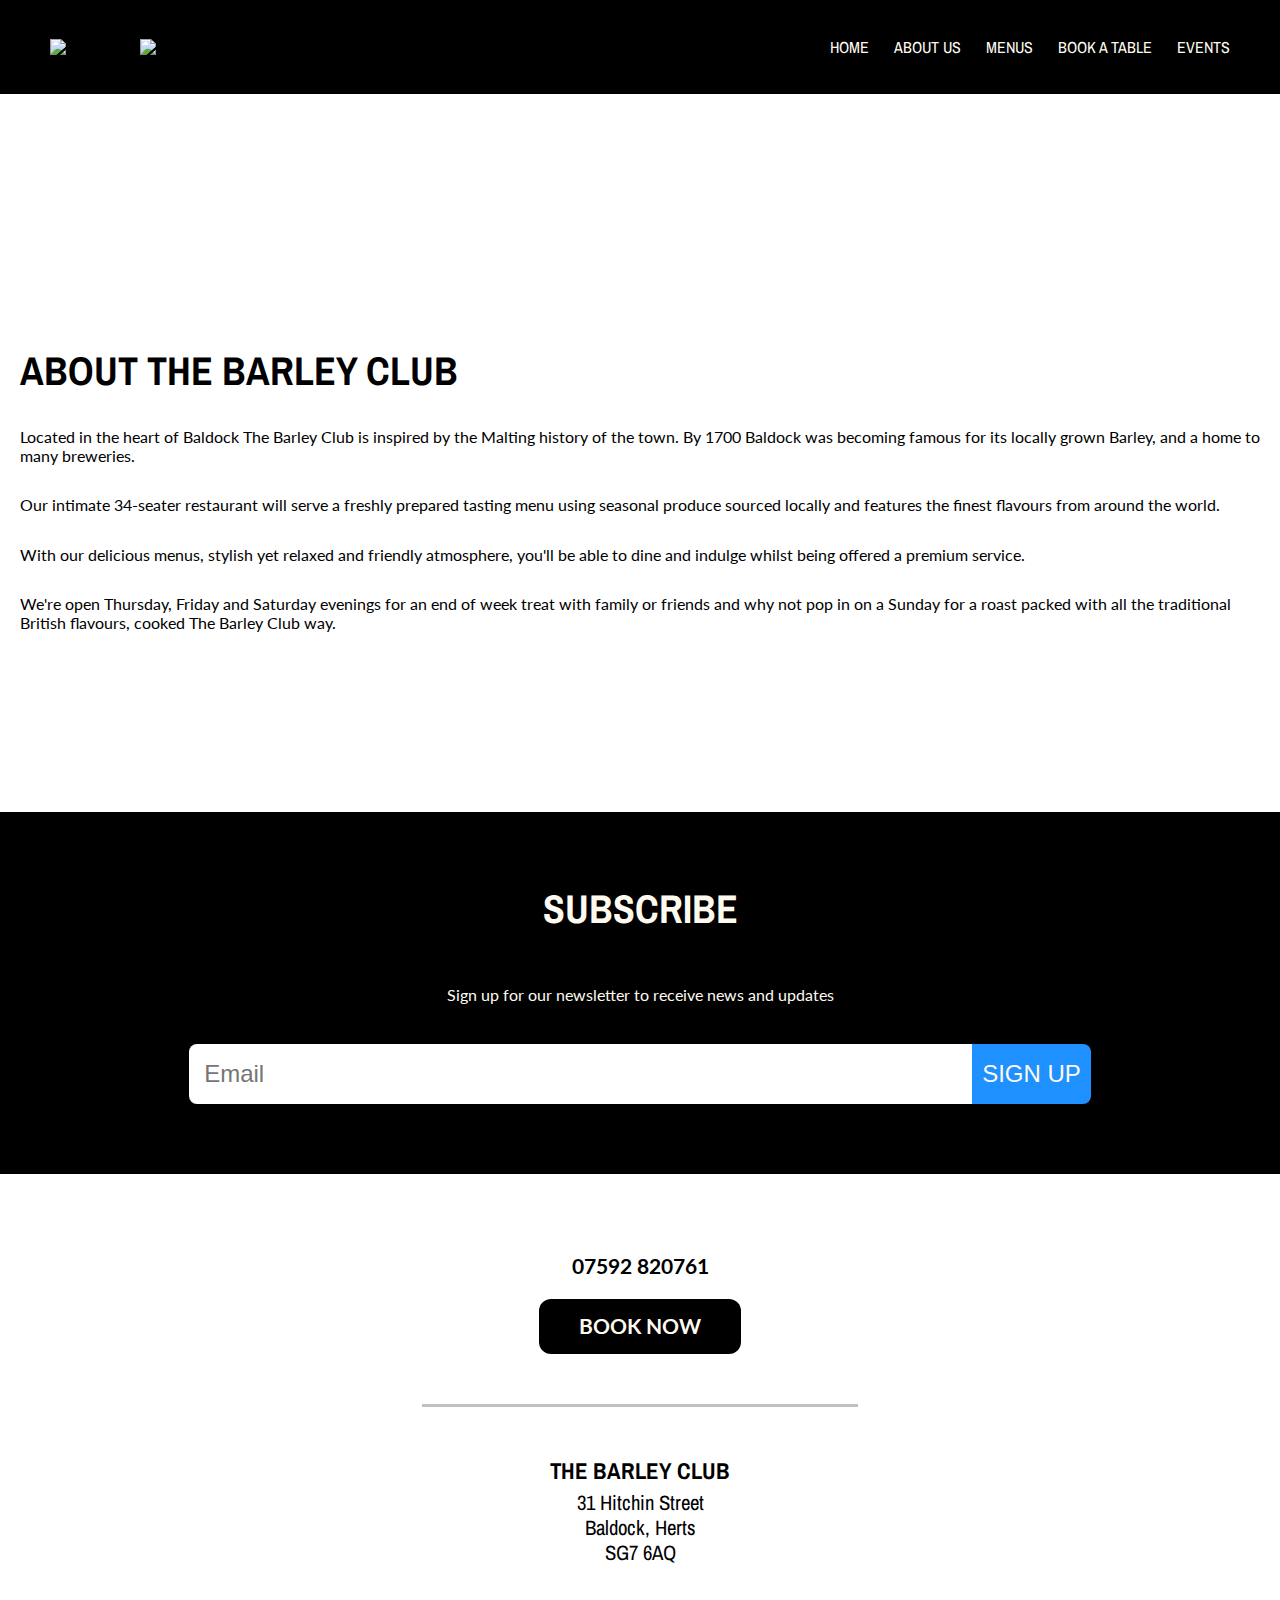
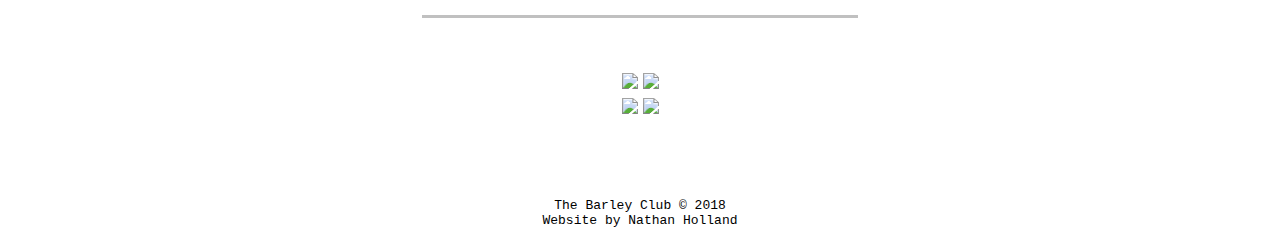
==== commit dba493a9: "fri 11.01.19" ====
--- a/Pages/about.html
+++ b/Pages/about.html
@@ -2,9 +2,13 @@
 <html>
 
   <head>
-    <link rel="stylesheet" type="text/css" href="../styles/modules/general.css" />
-    <link rel="stylesheet" type="text/css" href="../styles/modules/header.css" />
-    <link rel="stylesheet" type="text/css" href="../styles/modules/footer.css" />
+    <meta charset="utf-8" />
+    <meta name="viewport" content="width=device-width, initial-scale=1" />
+
+    <link rel="stylesheet" type="text/css" href="styles/modules/reset.css" />
+    <link rel="stylesheet" type="text/css" href="../styles/modules/general.min.css" />
+    <link rel="stylesheet" type="text/css" href="../styles/modules/header.min.css" />
+    <link rel="stylesheet" type="text/css" href="../styles/modules/footer.min.css" />
 
     <link href="https://fonts.googleapis.com/css?family=Archivo+Narrow" rel="stylesheet">
     <link href="https://fonts.googleapis.com/css?family=Lato" rel="stylesheet">
--- a/styles/modules/general.min.css
+++ b/styles/modules/general.min.css
@@ -0,0 +1 @@
+body,h1,h2,p,img{margin:0}body{font-family:"lato"}p{line-height:1.2}a{text-decoration:none;color:inherit}.bold{font-weight:bold}.banner-image{background-image:URL("../../images/lights-b&w-cropped.jpg");background-size:cover;background-position:center;height:100px}.page{padding:150px 20px}.page--booking{display:flex;flex-direction:column-reverse;justify-content:center;align-items:center}.page__title{font-family:"Archivo Narrow";padding-bottom:30px;font-size:2.5em}.page__title--center{text-align:center}.page__line{padding-bottom:30px}@media (min-width: 1500px){.page{padding:150px 25%}.page--booking{flex-direction:row}.page__title{padding-bottom:30px}.page__line{padding-bottom:30px;font-size:1.3em}}
--- a/styles/modules/header.min.css
+++ b/styles/modules/header.min.css
@@ -0,0 +1 @@
+.mobile-navbar{background-color:black;text-align:center;font-family:'Archivo Narrow';color:floralwhite}.mobile-navbar__logo{padding-top:20px;width:70vw}.mobile-navbar__button{font-size:1.3em;padding:30px 0 10px 0;display:flex;justify-content:center;align-items:center}.mobile-navbar__burger{padding-left:10px;width:25px;height:25px}.dropdown{text-align:right;background-color:black;position:absolute;font-family:'Archivo Narrow';color:floralwhite;width:100%;display:none}.dropdown__cross{padding:40px 20px 10px 0;width:30px}.dropdown__link-wrapper{padding:0 0 20px 20vw}.dropdown__link{padding:25px 20px 6px 0;list-style:none;border-bottom:2px dotted grey;font-size:2em}.navbar{background-color:black;color:floralwhite;display:none;justify-content:space-between;align-items:center;padding:20px 50px}.navbar__logo{font-size:1.4em;display:flex;align-items:center}.navbar__title-img{margin-left:20px}.navbar__link{float:left;list-style:none;margin-left:25px;font-family:'Archivo Narrow';transition:0.25s}.navbar__link:hover{color:grey}@media (min-width: 600px){.mobile-navbar__logo{width:40vw}}@media (min-width: 1000px){.mobile-navbar{display:none}.navbar{display:flex}}
--- a/styles/modules/footer.min.css
+++ b/styles/modules/footer.min.css
@@ -0,0 +1 @@
+.subscription{background-color:black;color:floralwhite;padding:70px 20px;text-align:center}.subscription--home{padding:100px 20px}.subscription__title{padding-bottom:50px;font-family:"Archivo Narrow";font-size:2.5em}.subscription__form{padding-top:40px;display:flex;justify-content:center}.subscription__form--home{padding-bottom:60px}.subscription__email{height:60px;width:60vw;border:none;padding:0 0 0 15px;border-top-left-radius:8px;border-bottom-left-radius:8px;font-size:1.5em}.subscription__submit{height:60px;background-color:dodgerblue;border:none;color:floralwhite;border-top-right-radius:8px;border-bottom-right-radius:8px;font-size:1.5em;padding:0 10px}.footer{display:flex;flex-direction:column;justify-content:center;align-items:center;text-align:center;padding:30px 0}.footer__section{font-size:1.3em;padding:50px 10vw}.footer__section--cta{font-weight:bold}.footer__section--middle{border-top:3px solid silver;border-bottom:3px solid silver;font-family:'Archivo Narrow'}.footer__booking-link{color:floralwhite;padding:15px 40px;margin-top:20px;background-color:black;border-radius:12px;display:inline-block;transition:0.25s}.footer__booking-link:hover{color:grey}.footer__title{font-size:1.1em;font-weight:bold;padding-bottom:5px}.footer__media-link{width:75px}.copyright{font-family:monospace;padding-bottom:20px;text-align:center}@media (min-width: 1500px){.subscription{padding:70px 0;font-size:1.1em}.subscription--home{padding:150px 0}.subscription__title{padding-bottom:50px;font-size:2.5em}.subscription__form--home{padding-bottom:60px}.subscription__email{width:300px;height:50px}.subscription__submit{width:130px;height:50px}.footer{flex-direction:row;padding:20px 0;font-size:1em}.footer__section{padding:70px 0;width:15%}.footer__section--middle{border-top:none;border-bottom:none;border-left:1px solid silver;border-right:1px solid silver;font-family:'Archivo Narrow'}.footer__booking-link{padding:15px 40px}.footer__media-link{width:60px}.copyright{font-size:1em;padding-bottom:20px}}
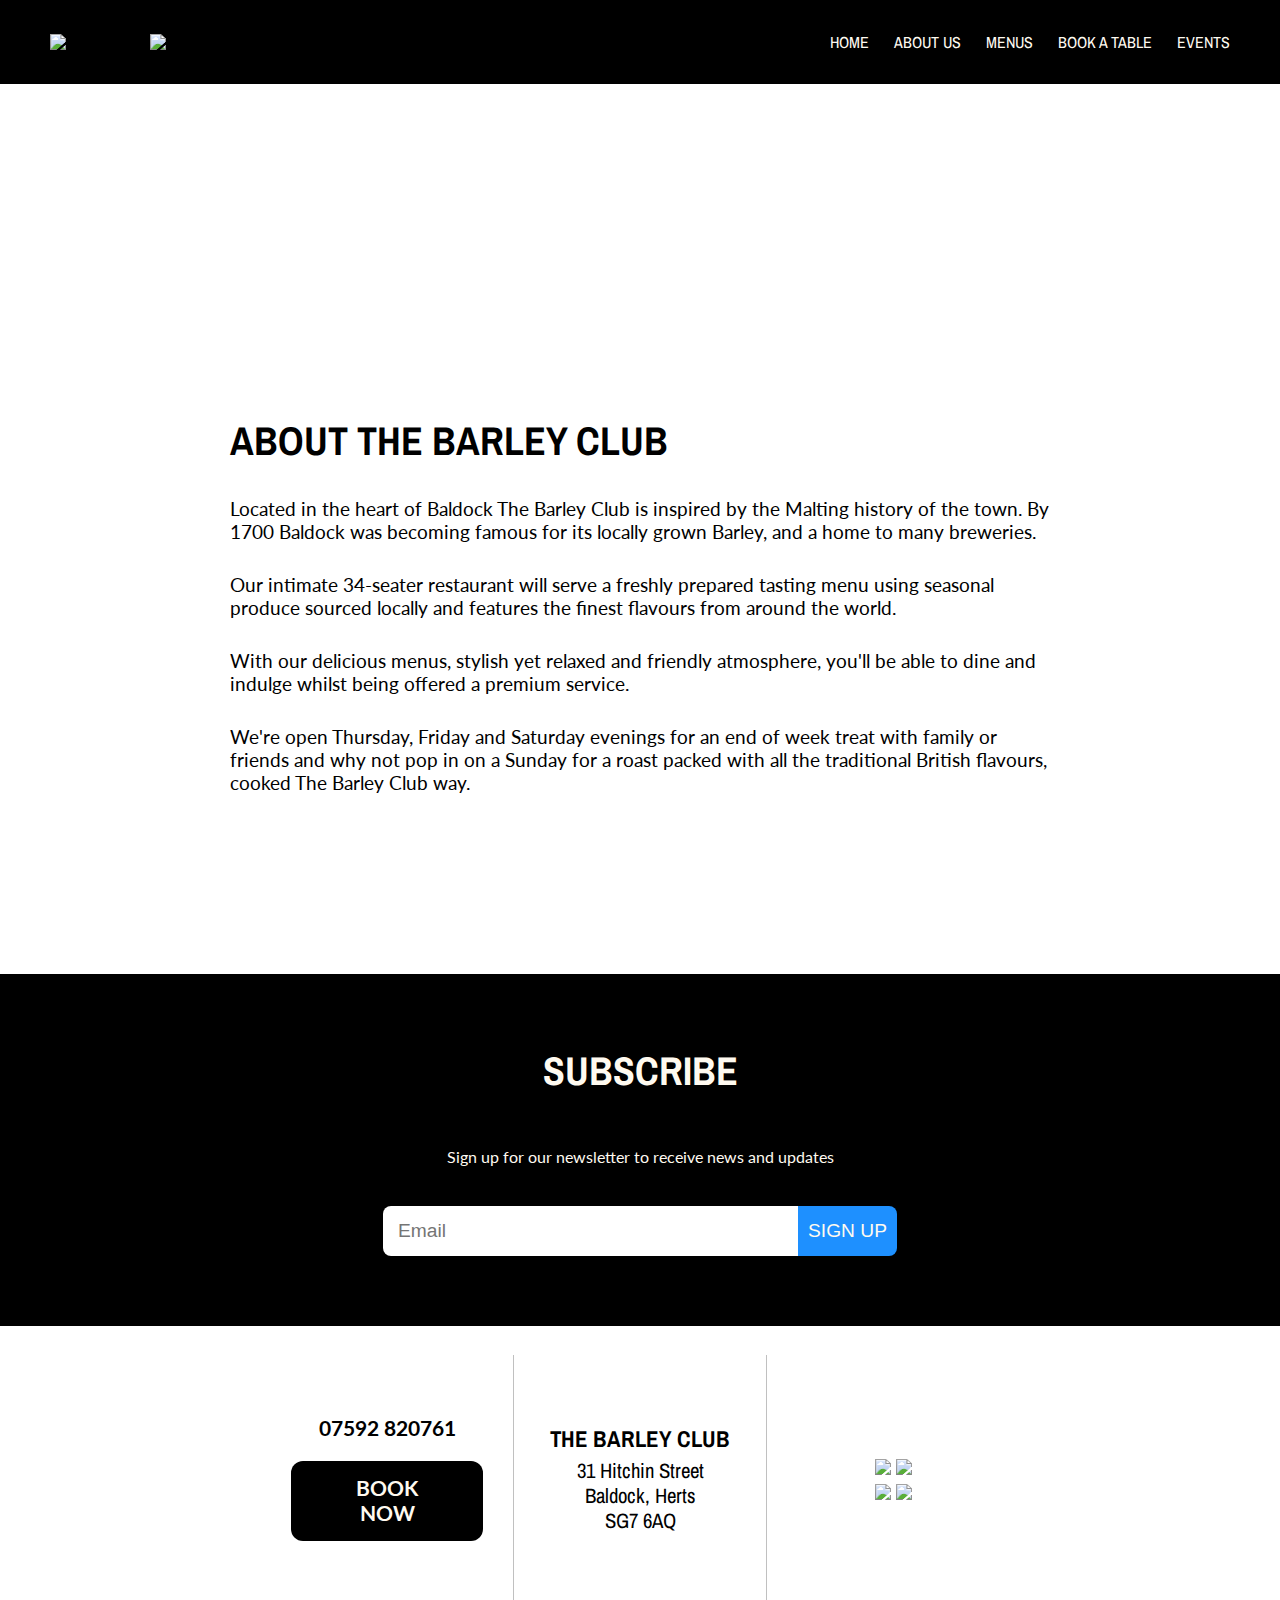
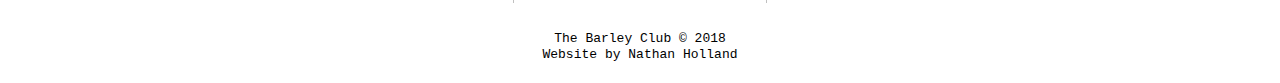
==== commit ce8d76c8: "Mon 14.01.19" ====
--- a/Pages/about.html
+++ b/Pages/about.html
@@ -36,7 +36,10 @@
         </div>
 
 
-        <a href="../index.html"><img class="mobile-navbar__logo" src="../images/mobile-logo.png" /></a>
+        <a href="../index.html"><div class="mobile-navbar__logo-wrapper">
+          <img class="mobile-navbar__logo" src="../images/logo-inverted.png" />
+          <img class="mobile-navbar__title" src="../images/title-inverted.png" />
+        </div></a>
 
         <div class="mobile-navbar__button" onclick="dropdownOpen()">
           <p>MENU</p>
@@ -48,10 +51,9 @@
 
       <div class="navbar">
 
-        <a href="../index.html"><div class="navbar__logo">
-          <img src="../images/logo-circle-inverted.png" width=70px />
-          <img class="navbar__title-img" src="../images/title-inverted.png" width=350px />
-          <!--<p class="navbar__title">THE BARLEY CLUB</p>-->
+        <a href="../index.html"><div class="navbar__logo-wrapper">
+          <img class="navbar__logo" src="../images/logo-inverted.png" />
+          <img class="navbar__title" src="../images/title-inverted.png" />
         </div></a>
 
         <ul>
--- a/styles/modules/general.min.css
+++ b/styles/modules/general.min.css
@@ -1 +1 @@
-body,h1,h2,p,img{margin:0}body{font-family:"lato"}p{line-height:1.2}a{text-decoration:none;color:inherit}.bold{font-weight:bold}.banner-image{background-image:URL("../../images/lights-b&w-cropped.jpg");background-size:cover;background-position:center;height:100px}.page{padding:150px 20px}.page--booking{display:flex;flex-direction:column-reverse;justify-content:center;align-items:center}.page__title{font-family:"Archivo Narrow";padding-bottom:30px;font-size:2.5em}.page__title--center{text-align:center}.page__line{padding-bottom:30px}@media (min-width: 1500px){.page{padding:150px 25%}.page--booking{flex-direction:row}.page__title{padding-bottom:30px}.page__line{padding-bottom:30px;font-size:1.3em}}
+body,h1,h2,p,img{margin:0}body{font-family:"lato"}p{line-height:1.2}a{text-decoration:none;color:inherit}.bold{font-weight:bold}.banner-image{background-image:URL("../../images/lights-b&w-cropped.jpg");background-size:cover;background-position:center;height:100px}.page{padding:150px 20px}.page--booking{display:flex;flex-direction:column-reverse;justify-content:center;align-items:center}.page__title{font-family:"Archivo Narrow";padding-bottom:30px;font-size:2.5em}.page__title--center{text-align:center}.page__line{padding-bottom:30px}@media (min-width: 600px){.banner-image{height:180px}.page{padding:150px 12%}}@media (min-width: 1200px){.page{padding:150px 18%}.page__line{font-size:1.2em}}@media (min-width: 1500px){.page{padding:150px 25%}.page--booking{flex-direction:row}.page__title{padding-bottom:30px}}
--- a/styles/modules/header.min.css
+++ b/styles/modules/header.min.css
@@ -1 +1 @@
-.mobile-navbar{background-color:black;text-align:center;font-family:'Archivo Narrow';color:floralwhite}.mobile-navbar__logo{padding-top:20px;width:70vw}.mobile-navbar__button{font-size:1.3em;padding:30px 0 10px 0;display:flex;justify-content:center;align-items:center}.mobile-navbar__burger{padding-left:10px;width:25px;height:25px}.dropdown{text-align:right;background-color:black;position:absolute;font-family:'Archivo Narrow';color:floralwhite;width:100%;display:none}.dropdown__cross{padding:40px 20px 10px 0;width:30px}.dropdown__link-wrapper{padding:0 0 20px 20vw}.dropdown__link{padding:25px 20px 6px 0;list-style:none;border-bottom:2px dotted grey;font-size:2em}.navbar{background-color:black;color:floralwhite;display:none;justify-content:space-between;align-items:center;padding:20px 50px}.navbar__logo{font-size:1.4em;display:flex;align-items:center}.navbar__title-img{margin-left:20px}.navbar__link{float:left;list-style:none;margin-left:25px;font-family:'Archivo Narrow';transition:0.25s}.navbar__link:hover{color:grey}@media (min-width: 600px){.mobile-navbar__logo{width:40vw}}@media (min-width: 1000px){.mobile-navbar{display:none}.navbar{display:flex}}
+.mobile-navbar{background-color:black;text-align:center;font-family:'Archivo Narrow';color:floralwhite}.mobile-navbar__logo-wrapper{display:flex;flex-direction:column;justify-content:center;align-items:center}.mobile-navbar__logo{padding:10px 0;width:45vw;max-width:280px}.mobile-navbar__title{width:80vw;max-width:500px}.mobile-navbar__button{font-size:1.3em;padding:30px 0 20px 0;display:flex;justify-content:center;align-items:center}.mobile-navbar__burger{padding-left:10px;width:25px;height:25px}.dropdown{text-align:right;background-color:black;position:absolute;font-family:'Archivo Narrow';color:floralwhite;width:100%;display:none}.dropdown__cross{padding:40px 20px 10px 0;width:30px}.dropdown__link-wrapper{padding:0 0 20px 20vw}.dropdown__link{padding:25px 20px 6px 0;list-style:none;border-bottom:2px dotted grey;font-size:1.8em}.navbar{background-color:black;color:floralwhite;display:none;justify-content:space-between;align-items:center;padding:15px 50px}.navbar__logo-wrapper{display:flex;align-items:center}.navbar__logo{width:80px}.navbar__title{margin-left:20px;width:380px}.navbar__link{float:left;list-style:none;margin-left:25px;font-family:'Archivo Narrow';transition:0.25s}.navbar__link:hover{color:grey}@media (min-width: 1200px){.mobile-navbar{display:none}.navbar{display:flex}}
--- a/styles/modules/footer.min.css
+++ b/styles/modules/footer.min.css
@@ -1 +1 @@
-.subscription{background-color:black;color:floralwhite;padding:70px 20px;text-align:center}.subscription--home{padding:100px 20px}.subscription__title{padding-bottom:50px;font-family:"Archivo Narrow";font-size:2.5em}.subscription__form{padding-top:40px;display:flex;justify-content:center}.subscription__form--home{padding-bottom:60px}.subscription__email{height:60px;width:60vw;border:none;padding:0 0 0 15px;border-top-left-radius:8px;border-bottom-left-radius:8px;font-size:1.5em}.subscription__submit{height:60px;background-color:dodgerblue;border:none;color:floralwhite;border-top-right-radius:8px;border-bottom-right-radius:8px;font-size:1.5em;padding:0 10px}.footer{display:flex;flex-direction:column;justify-content:center;align-items:center;text-align:center;padding:30px 0}.footer__section{font-size:1.3em;padding:50px 10vw}.footer__section--cta{font-weight:bold}.footer__section--middle{border-top:3px solid silver;border-bottom:3px solid silver;font-family:'Archivo Narrow'}.footer__booking-link{color:floralwhite;padding:15px 40px;margin-top:20px;background-color:black;border-radius:12px;display:inline-block;transition:0.25s}.footer__booking-link:hover{color:grey}.footer__title{font-size:1.1em;font-weight:bold;padding-bottom:5px}.footer__media-link{width:75px}.copyright{font-family:monospace;padding-bottom:20px;text-align:center}@media (min-width: 1500px){.subscription{padding:70px 0;font-size:1.1em}.subscription--home{padding:150px 0}.subscription__title{padding-bottom:50px;font-size:2.5em}.subscription__form--home{padding-bottom:60px}.subscription__email{width:300px;height:50px}.subscription__submit{width:130px;height:50px}.footer{flex-direction:row;padding:20px 0;font-size:1em}.footer__section{padding:70px 0;width:15%}.footer__section--middle{border-top:none;border-bottom:none;border-left:1px solid silver;border-right:1px solid silver;font-family:'Archivo Narrow'}.footer__booking-link{padding:15px 40px}.footer__media-link{width:60px}.copyright{font-size:1em;padding-bottom:20px}}
+.subscription{background-color:black;color:floralwhite;padding:70px 20px;text-align:center}.subscription--home{padding:100px 20px}.subscription__title{padding-bottom:50px;font-family:"Archivo Narrow";font-size:2.5em}.subscription__form{padding-top:40px;display:flex;justify-content:center}.subscription__form--home{padding-bottom:60px}.subscription__email{height:50px;width:60vw;max-width:400px;border:none;padding:0 0 0 15px;border-top-left-radius:8px;border-bottom-left-radius:8px;font-size:1.2em}.subscription__submit{height:50px;background-color:dodgerblue;border:none;color:floralwhite;border-top-right-radius:8px;border-bottom-right-radius:8px;font-size:1.2em;padding:0 10px}.footer{display:flex;flex-direction:column;justify-content:center;align-items:center;text-align:center;padding:30px 0}.footer__section{font-size:1.3em;padding:50px 10vw}.footer__section--cta{font-weight:bold}.footer__section--middle{border-top:1px solid silver;border-bottom:1px solid silver;font-family:'Archivo Narrow'}.footer__booking-link{color:floralwhite;padding:15px 40px;margin-top:20px;background-color:black;border-radius:12px;display:inline-block;transition:0.25s}.footer__booking-link:hover{color:grey}.footer__title{font-size:1.1em;font-weight:bold;padding-bottom:5px}.footer__media-link{width:65px}.copyright{font-family:monospace;padding-bottom:20px;text-align:center}@media (min-width: 600px){.footer{flex-direction:row;padding:20px 0}.footer__section{padding:70px 30px}.footer__section--middle{border-top:none;border-bottom:none;border-left:1px solid silver;border-right:1px solid silver;font-family:'Archivo Narrow'}.footer__booking-link{padding:15px 20px}}@media (min-width: 1200px){.footer__section{width:15%}.footer__booking-link{padding:15px 40px}}@media (min-width: 1500px){.subscription{padding:70px 0;font-size:1.1em}.subscription--home{padding:150px 0}.subscription__title{padding-bottom:50px;font-size:2.5em}.subscription__form--home{padding-bottom:60px}.subscription__email{width:300px;height:50px}.subscription__submit{width:130px;height:50px}}
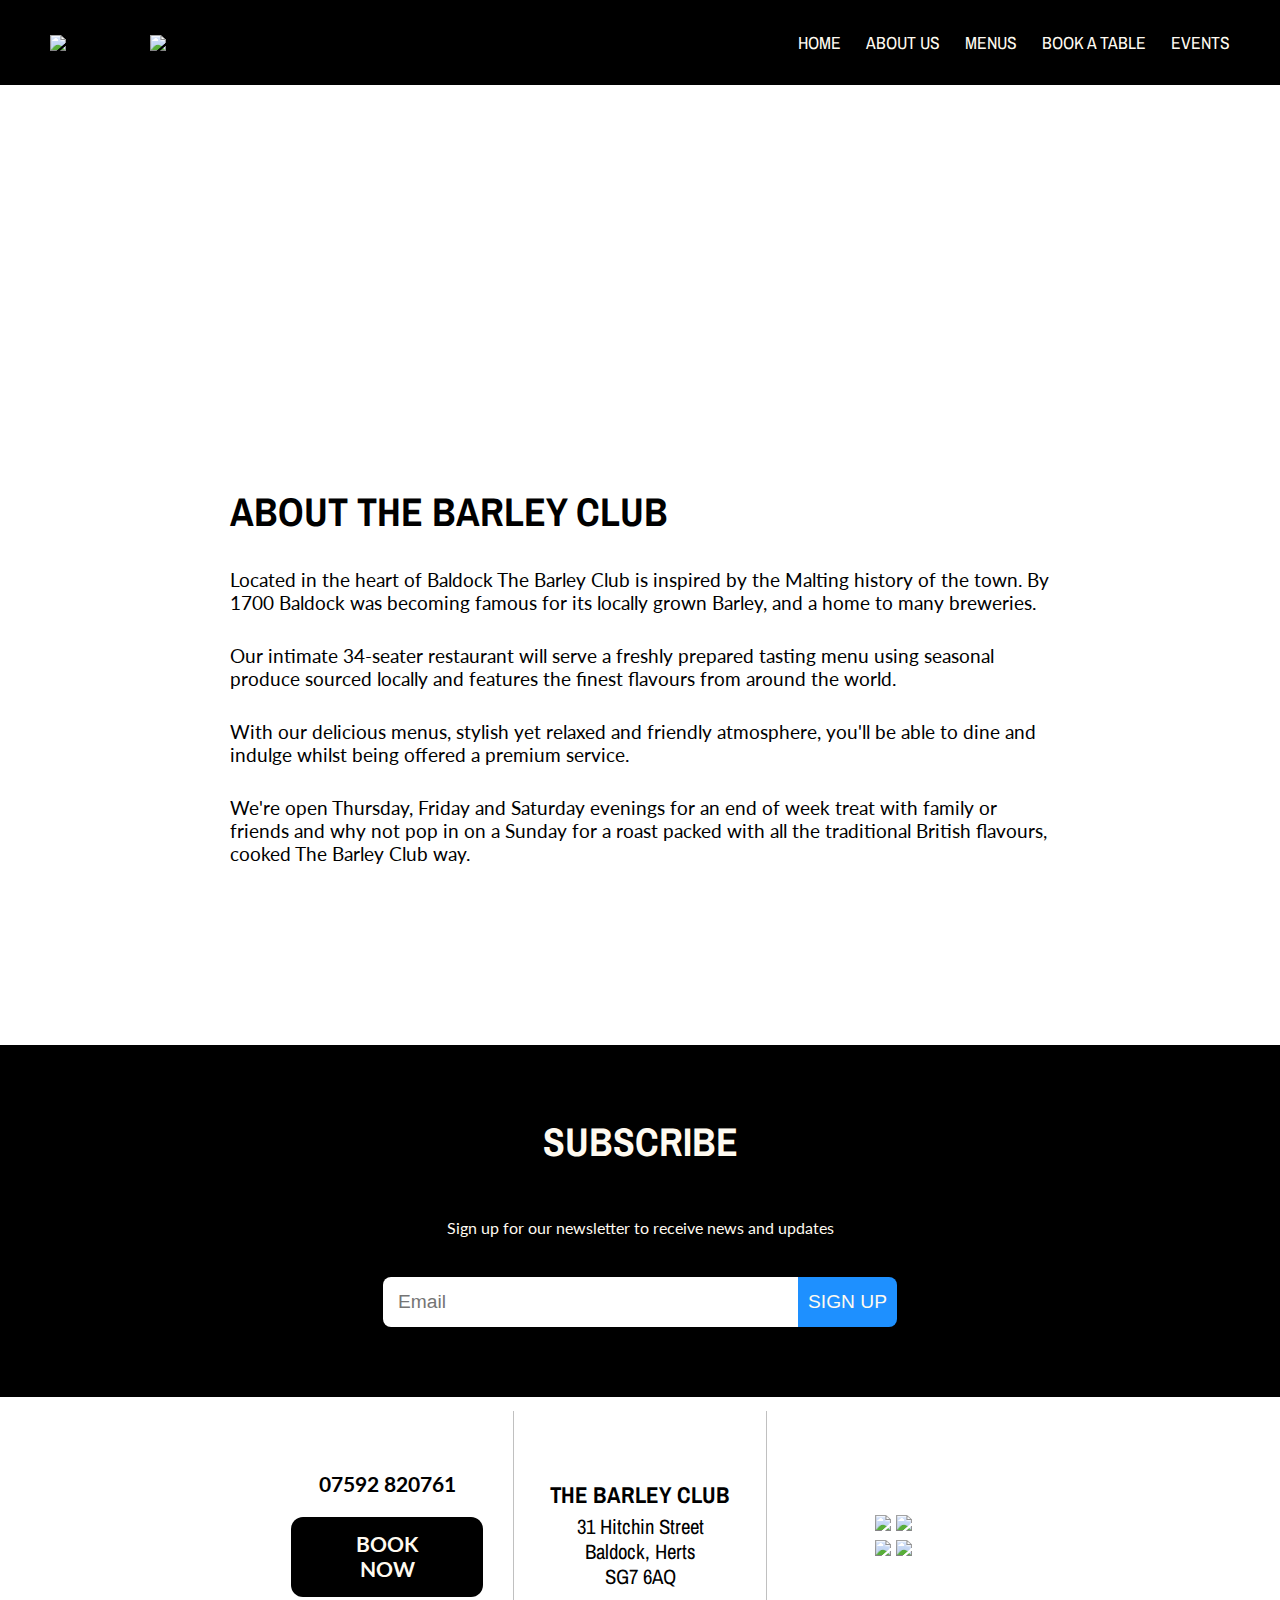
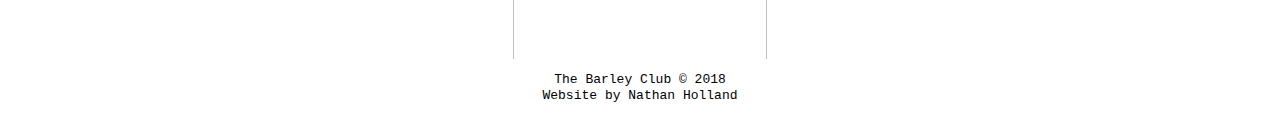
==== commit ec6851d1: "Tue 15.01.19" ====
--- a/Pages/about.html
+++ b/Pages/about.html
@@ -13,7 +13,12 @@
     <link href="https://fonts.googleapis.com/css?family=Archivo+Narrow" rel="stylesheet">
     <link href="https://fonts.googleapis.com/css?family=Lato" rel="stylesheet">
 
+    <script src="https://code.jquery.com/jquery-3.3.1.min.js" integrity="sha256-FgpCb/KJQlLNfOu91ta32o/NMZxltwRo8QtmkMRdAu8=" crossorigin="anonymous"></script>
+    <script src="https://code.jquery.com/ui/1.12.0/jquery-ui.min.js" integrity="sha256-eGE6blurk5sHj+rmkfsGYeKyZx3M4bG+ZlFyA7Kns7E=" crossorigin="anonymous"></script>
     <script src="../script.js"></script>
+
+    <link rel="shortcut icon" href="/favicon.ico" type="image/x-icon">
+    <link rel="icon" href="/favicon.ico" type="image/x-icon">
   </head>
 
 
@@ -24,7 +29,7 @@
       <div class="mobile-navbar">
 
         <div class="dropdown" id="dropdown">
-          <img class="dropdown__cross" src="../images/cross.png" onclick="dropdownClose()" />
+          <img class="dropdown__cross" src="../images/cross.png" />
 
           <ul class="dropdown__link-wrapper">
             <li class="dropdown__link"><a href="../index.html">HOME</a></li>
@@ -41,7 +46,7 @@
           <img class="mobile-navbar__title" src="../images/title-inverted.png" />
         </div></a>
 
-        <div class="mobile-navbar__button" onclick="dropdownOpen()">
+        <div class="mobile-navbar__button">
           <p>MENU</p>
           <img class="mobile-navbar__burger" src="../images/burger-menu.png"/>
         </div>
@@ -67,7 +72,7 @@
       </div>
 
 
-      <div class="banner-image"></div>
+      <div class="banner-image banner-image--about"></div>
 
     </header>
 
--- a/styles/modules/general.min.css
+++ b/styles/modules/general.min.css
@@ -1 +1 @@
-body,h1,h2,p,img{margin:0}body{font-family:"lato"}p{line-height:1.2}a{text-decoration:none;color:inherit}.bold{font-weight:bold}.banner-image{background-image:URL("../../images/lights-b&w-cropped.jpg");background-size:cover;background-position:center;height:100px}.page{padding:150px 20px}.page--booking{display:flex;flex-direction:column-reverse;justify-content:center;align-items:center}.page__title{font-family:"Archivo Narrow";padding-bottom:30px;font-size:2.5em}.page__title--center{text-align:center}.page__line{padding-bottom:30px}@media (min-width: 600px){.banner-image{height:180px}.page{padding:150px 12%}}@media (min-width: 1200px){.page{padding:150px 18%}.page__line{font-size:1.2em}}@media (min-width: 1500px){.page{padding:150px 25%}.page--booking{flex-direction:row}.page__title{padding-bottom:30px}}
+body,h1,h2,p,img{margin:0}body{font-family:"lato"}p{line-height:1.2}a{text-decoration:none;color:inherit}.bold{font-weight:bold}.banner-image{background-image:URL("../../images/lights-b&w-cropped.jpg");background-size:cover;background-position:center;height:100px}.banner-image--about{background-image:URL("../../images/about-cropped-filter.jpg")}.banner-image--menu{background-image:URL("../../images/menu-cropped-filter.jpg")}.page{padding:150px 20px}.page--booking{display:flex;flex-direction:column-reverse;justify-content:center;align-items:center}.page__title{font-family:"Archivo Narrow";padding-bottom:30px;font-size:2.5em}.page__title--center{text-align:center}.page__line{padding-bottom:30px}.page__line--event{padding-top:50px}@media (min-width: 600px){.banner-image{height:180px}.page{padding:150px 12%}}@media (min-width: 1200px){.banner-image{height:250px}.page{padding:150px 18%}.page__line{font-size:1.2em}}@media (min-width: 1500px){.page{padding:150px 25%}.page--booking{flex-direction:row}.page__title{padding-bottom:30px}}
--- a/styles/modules/header.min.css
+++ b/styles/modules/header.min.css
@@ -1 +1 @@
-.mobile-navbar{background-color:black;text-align:center;font-family:'Archivo Narrow';color:floralwhite}.mobile-navbar__logo-wrapper{display:flex;flex-direction:column;justify-content:center;align-items:center}.mobile-navbar__logo{padding:10px 0;width:45vw;max-width:280px}.mobile-navbar__title{width:80vw;max-width:500px}.mobile-navbar__button{font-size:1.3em;padding:30px 0 20px 0;display:flex;justify-content:center;align-items:center}.mobile-navbar__burger{padding-left:10px;width:25px;height:25px}.dropdown{text-align:right;background-color:black;position:absolute;font-family:'Archivo Narrow';color:floralwhite;width:100%;display:none}.dropdown__cross{padding:40px 20px 10px 0;width:30px}.dropdown__link-wrapper{padding:0 0 20px 20vw}.dropdown__link{padding:25px 20px 6px 0;list-style:none;border-bottom:2px dotted grey;font-size:1.8em}.navbar{background-color:black;color:floralwhite;display:none;justify-content:space-between;align-items:center;padding:15px 50px}.navbar__logo-wrapper{display:flex;align-items:center}.navbar__logo{width:80px}.navbar__title{margin-left:20px;width:380px}.navbar__link{float:left;list-style:none;margin-left:25px;font-family:'Archivo Narrow';transition:0.25s}.navbar__link:hover{color:grey}@media (min-width: 1200px){.mobile-navbar{display:none}.navbar{display:flex}}
+.mobile-navbar{background-color:black;text-align:center;font-family:'Archivo Narrow';color:floralwhite}.mobile-navbar__logo-wrapper{display:flex;flex-direction:column;justify-content:center;align-items:center}.mobile-navbar__logo{padding:10px 0;width:45vw;max-width:280px}.mobile-navbar__title{width:80vw;max-width:500px}.mobile-navbar__button{font-size:1.3em;padding:30px 0 20px 0;display:flex;justify-content:center;align-items:center}.mobile-navbar__burger{padding-left:10px;width:25px;height:25px}.dropdown{text-align:right;background-color:black;position:absolute;font-family:'Archivo Narrow';color:floralwhite;width:100%;display:none}.dropdown__cross{padding:40px 20px 10px 0;width:30px}.dropdown__link-wrapper{padding:0 0 20px 20vw}.dropdown__link{padding:25px 20px 6px 0;list-style:none;border-bottom:2px dotted grey;font-size:1.8em}.navbar{background-color:black;color:floralwhite;display:none;justify-content:space-between;align-items:center;padding:15px 50px}.navbar__logo-wrapper{display:flex;align-items:center}.navbar__logo{width:80px}.navbar__title{margin-left:20px;width:380px}.navbar__link{float:left;list-style:none;margin-left:25px;font-family:'Archivo Narrow';font-size:1.1em;transition:0.25s}.navbar__link:hover{color:grey}@media (min-width: 1200px){.mobile-navbar{display:none}.navbar{display:flex}}
--- a/styles/modules/footer.min.css
+++ b/styles/modules/footer.min.css
@@ -1 +1 @@
-.subscription{background-color:black;color:floralwhite;padding:70px 20px;text-align:center}.subscription--home{padding:100px 20px}.subscription__title{padding-bottom:50px;font-family:"Archivo Narrow";font-size:2.5em}.subscription__form{padding-top:40px;display:flex;justify-content:center}.subscription__form--home{padding-bottom:60px}.subscription__email{height:50px;width:60vw;max-width:400px;border:none;padding:0 0 0 15px;border-top-left-radius:8px;border-bottom-left-radius:8px;font-size:1.2em}.subscription__submit{height:50px;background-color:dodgerblue;border:none;color:floralwhite;border-top-right-radius:8px;border-bottom-right-radius:8px;font-size:1.2em;padding:0 10px}.footer{display:flex;flex-direction:column;justify-content:center;align-items:center;text-align:center;padding:30px 0}.footer__section{font-size:1.3em;padding:50px 10vw}.footer__section--cta{font-weight:bold}.footer__section--middle{border-top:1px solid silver;border-bottom:1px solid silver;font-family:'Archivo Narrow'}.footer__booking-link{color:floralwhite;padding:15px 40px;margin-top:20px;background-color:black;border-radius:12px;display:inline-block;transition:0.25s}.footer__booking-link:hover{color:grey}.footer__title{font-size:1.1em;font-weight:bold;padding-bottom:5px}.footer__media-link{width:65px}.copyright{font-family:monospace;padding-bottom:20px;text-align:center}@media (min-width: 600px){.footer{flex-direction:row;padding:20px 0}.footer__section{padding:70px 30px}.footer__section--middle{border-top:none;border-bottom:none;border-left:1px solid silver;border-right:1px solid silver;font-family:'Archivo Narrow'}.footer__booking-link{padding:15px 20px}}@media (min-width: 1200px){.footer__section{width:15%}.footer__booking-link{padding:15px 40px}}@media (min-width: 1500px){.subscription{padding:70px 0;font-size:1.1em}.subscription--home{padding:150px 0}.subscription__title{padding-bottom:50px;font-size:2.5em}.subscription__form--home{padding-bottom:60px}.subscription__email{width:300px;height:50px}.subscription__submit{width:130px;height:50px}}
+.subscription{background-color:black;color:floralwhite;padding:70px 20px;text-align:center}.subscription--home{padding:100px 20px}.subscription__title{padding-bottom:50px;font-family:"Archivo Narrow";font-size:2.5em}.subscription__form{padding-top:40px;display:flex;justify-content:center}.subscription__form--home{padding-bottom:60px}.subscription__email{height:50px;width:60vw;max-width:400px;border:none;padding:0 0 0 15px;border-top-left-radius:8px;border-bottom-left-radius:8px;font-size:1.2em}.subscription__submit{height:50px;background-color:dodgerblue;border:none;color:floralwhite;border-top-right-radius:8px;border-bottom-right-radius:8px;font-size:1.2em;padding:0 10px}.footer{display:flex;flex-direction:column;justify-content:center;align-items:center;text-align:center;padding:30px 0}.footer__section{font-size:1.3em;padding:50px 10vw}.footer__section--cta{font-weight:bold}.footer__section--middle{border-top:1px solid silver;border-bottom:1px solid silver;font-family:'Archivo Narrow'}.footer__booking-link{color:floralwhite;padding:15px 40px;margin-top:20px;background-color:black;border-radius:12px;display:inline-block;transition:0.25s}.footer__booking-link:hover{color:grey}.footer__title{font-size:1.1em;font-weight:bold;padding-bottom:5px}.footer__media-link{width:65px}.copyright{font-family:monospace;padding-bottom:20px;text-align:center}@media (min-width: 600px){.footer{flex-direction:row;padding:5px 0}.footer__section{padding:70px 30px}.footer__section--middle{border-top:none;border-bottom:none;border-left:1px solid silver;border-right:1px solid silver;font-family:'Archivo Narrow'}.footer__booking-link{padding:15px 20px}}@media (min-width: 1200px){.footer__section{width:15%}.footer__booking-link{padding:15px 40px}}@media (min-width: 1500px){.subscription{padding:70px 0;font-size:1.1em}.subscription--home{padding:150px 0}.subscription__title{padding-bottom:50px;font-size:2.5em}.subscription__form--home{padding-bottom:60px}.subscription__email{width:300px;height:50px}.subscription__submit{width:130px;height:50px}}
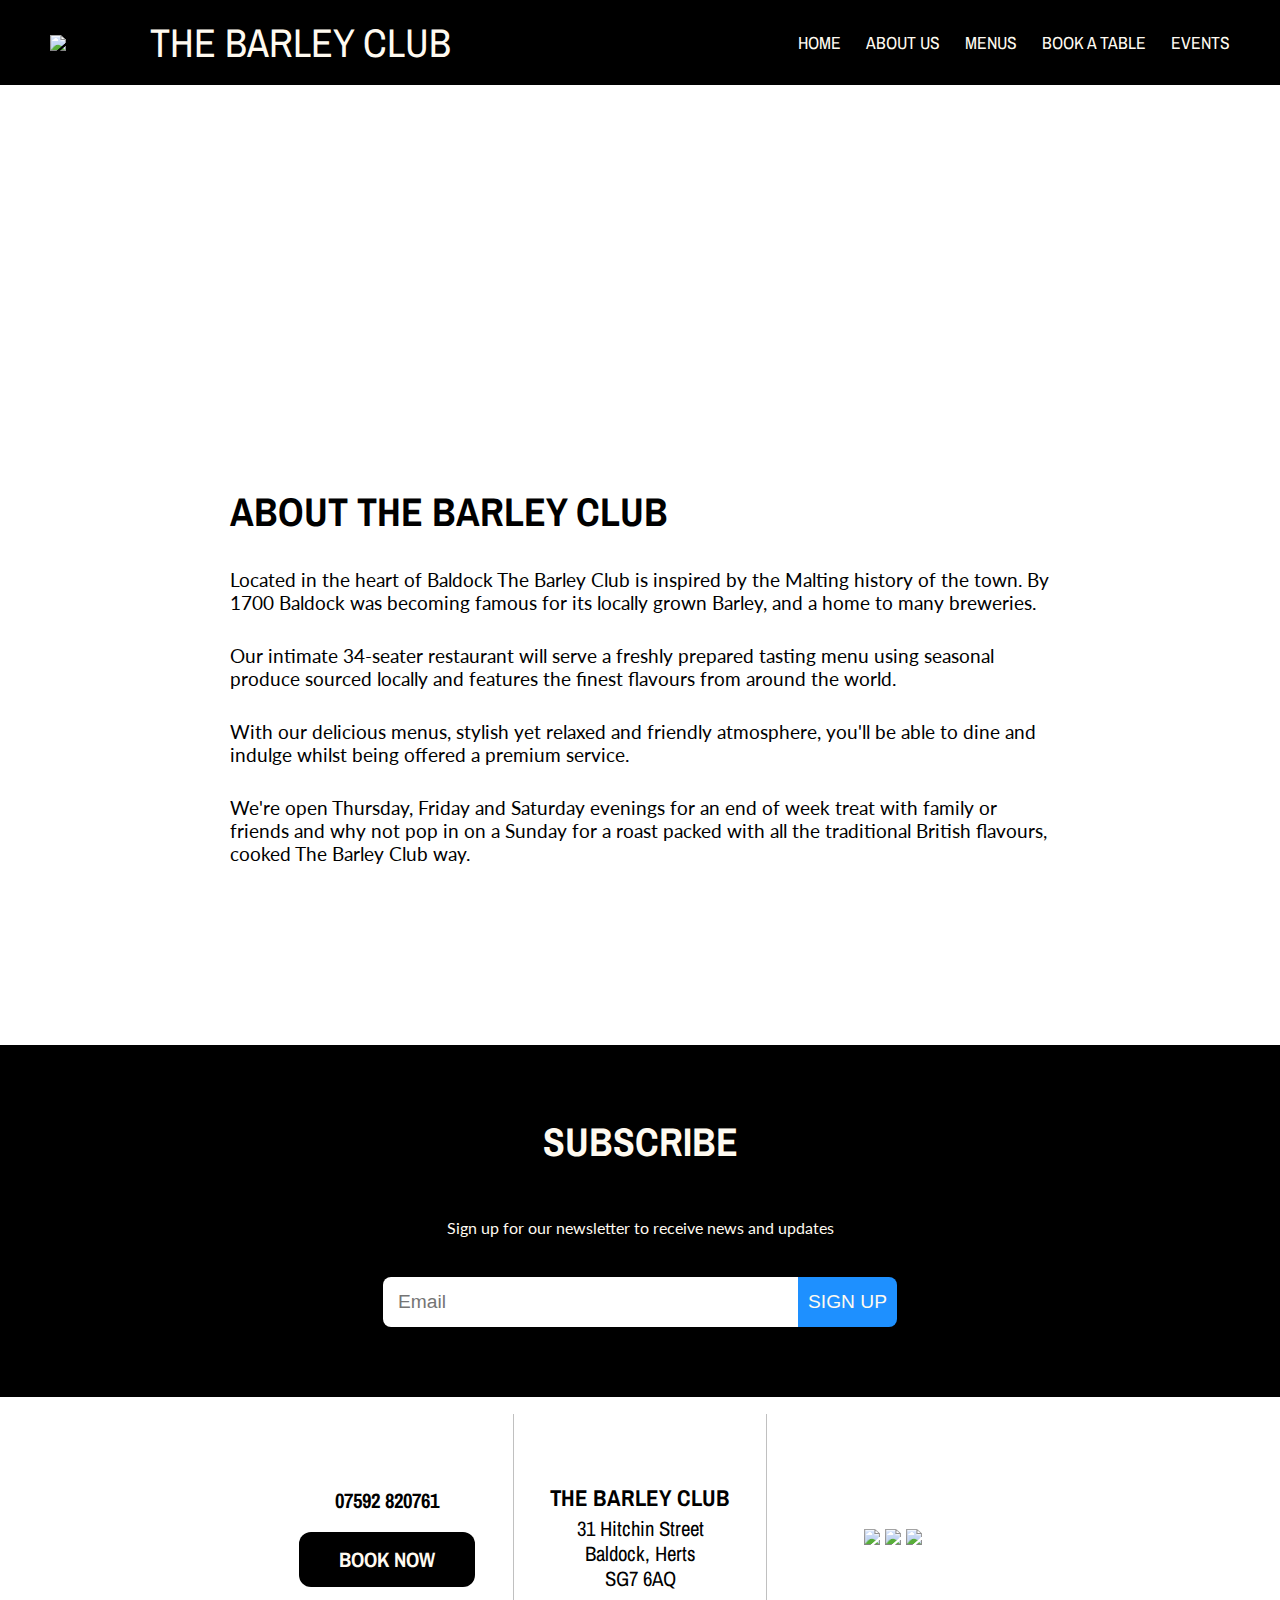
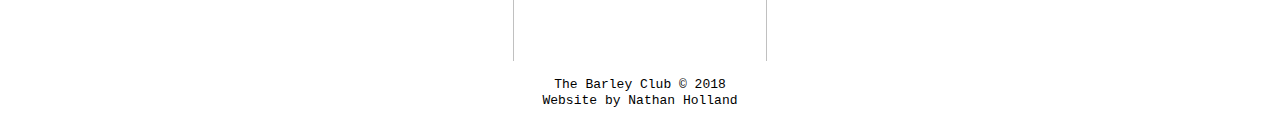
==== commit a11c8f7f: "Wed 16.01.19" ====
--- a/Pages/about.html
+++ b/Pages/about.html
@@ -42,8 +42,8 @@
 
 
         <a href="../index.html"><div class="mobile-navbar__logo-wrapper">
-          <img class="mobile-navbar__logo" src="../images/logo-inverted.png" />
-          <img class="mobile-navbar__title" src="../images/title-inverted.png" />
+          <img class="mobile-navbar__logo" src="../images/logo.png" />
+          <h1 class="mobile-navbar__title">THE BARLEY CLUB</h1>
         </div></a>
 
         <div class="mobile-navbar__button">
@@ -57,8 +57,8 @@
       <div class="navbar">
 
         <a href="../index.html"><div class="navbar__logo-wrapper">
-          <img class="navbar__logo" src="../images/logo-inverted.png" />
-          <img class="navbar__title" src="../images/title-inverted.png" />
+          <img class="navbar__logo" src="../images/logo.png" />
+          <h1 class="navbar__title">THE BARLEY CLUB</h1>
         </div></a>
 
         <ul>
@@ -124,10 +124,8 @@
 
         <div class="footer__section">
           <a href="https://www.facebook.com/TheBarleyClub/" target="_blank"><img src="../images/fb.png" class="footer__media-link" /></a>
-          <img src="../images/twitter.png" class="footer__media-link" />
-          <br />
-          <img src="../images/insta.png" class="footer__media-link" />
-          <img src="../images/email.png" class="footer__media-link" />
+          <a href="https://www.instagram.com/thebarleyclub/?hl=en" target="_blank"><img src="../images/twitter.png" class="footer__media-link" /></a>
+          <a href="https://twitter.com/TheBarleyClub" target="_blank"><img src="../images/insta.png" class="footer__media-link" /></a>
         </div>
 
       </div>
--- a/styles/modules/header.min.css
+++ b/styles/modules/header.min.css
@@ -1 +1 @@
-.mobile-navbar{background-color:black;text-align:center;font-family:'Archivo Narrow';color:floralwhite}.mobile-navbar__logo-wrapper{display:flex;flex-direction:column;justify-content:center;align-items:center}.mobile-navbar__logo{padding:10px 0;width:45vw;max-width:280px}.mobile-navbar__title{width:80vw;max-width:500px}.mobile-navbar__button{font-size:1.3em;padding:30px 0 20px 0;display:flex;justify-content:center;align-items:center}.mobile-navbar__burger{padding-left:10px;width:25px;height:25px}.dropdown{text-align:right;background-color:black;position:absolute;font-family:'Archivo Narrow';color:floralwhite;width:100%;display:none}.dropdown__cross{padding:40px 20px 10px 0;width:30px}.dropdown__link-wrapper{padding:0 0 20px 20vw}.dropdown__link{padding:25px 20px 6px 0;list-style:none;border-bottom:2px dotted grey;font-size:1.8em}.navbar{background-color:black;color:floralwhite;display:none;justify-content:space-between;align-items:center;padding:15px 50px}.navbar__logo-wrapper{display:flex;align-items:center}.navbar__logo{width:80px}.navbar__title{margin-left:20px;width:380px}.navbar__link{float:left;list-style:none;margin-left:25px;font-family:'Archivo Narrow';font-size:1.1em;transition:0.25s}.navbar__link:hover{color:grey}@media (min-width: 1200px){.mobile-navbar{display:none}.navbar{display:flex}}
+.mobile-navbar{background-color:black;text-align:center;font-family:'Archivo Narrow';color:floralwhite}.mobile-navbar__logo-wrapper{display:flex;flex-direction:column;justify-content:center;align-items:center}.mobile-navbar__logo{padding:10px 0;width:45vw;max-width:280px}.mobile-navbar__title{font-family:"Archivo Narrow";font-size:2.5em;font-weight:lighter}.mobile-navbar__button{font-size:1.3em;padding:30px 0 20px 0;display:flex;justify-content:center;align-items:center}.mobile-navbar__burger{padding-left:10px;width:25px;height:25px}.dropdown{text-align:right;background-color:black;position:absolute;font-family:'Archivo Narrow';color:floralwhite;width:100%;display:none}.dropdown__cross{padding:40px 20px 10px 0;width:30px}.dropdown__link-wrapper{padding:0 0 20px 20vw}.dropdown__link{padding:25px 20px 6px 0;list-style:none;border-bottom:2px dotted grey;font-size:1.8em}.navbar{background-color:black;color:floralwhite;display:none;justify-content:space-between;align-items:center;padding:15px 50px}.navbar__logo-wrapper{display:flex;align-items:center}.navbar__logo{width:80px}.navbar__title{margin-left:20px;font-family:"Archivo Narrow";font-size:2.5em;font-weight:lighter}.navbar__link{float:left;list-style:none;margin-left:25px;font-family:'Archivo Narrow';font-size:1.1em;transition:0.25s}.navbar__link:hover{color:grey}@media (min-width: 600px){.mobile-navbar__logo{padding:20px 0}}@media (min-width: 1200px){.mobile-navbar{display:none}.navbar{display:flex}}
--- a/styles/modules/footer.min.css
+++ b/styles/modules/footer.min.css
@@ -1 +1 @@
-.subscription{background-color:black;color:floralwhite;padding:70px 20px;text-align:center}.subscription--home{padding:100px 20px}.subscription__title{padding-bottom:50px;font-family:"Archivo Narrow";font-size:2.5em}.subscription__form{padding-top:40px;display:flex;justify-content:center}.subscription__form--home{padding-bottom:60px}.subscription__email{height:50px;width:60vw;max-width:400px;border:none;padding:0 0 0 15px;border-top-left-radius:8px;border-bottom-left-radius:8px;font-size:1.2em}.subscription__submit{height:50px;background-color:dodgerblue;border:none;color:floralwhite;border-top-right-radius:8px;border-bottom-right-radius:8px;font-size:1.2em;padding:0 10px}.footer{display:flex;flex-direction:column;justify-content:center;align-items:center;text-align:center;padding:30px 0}.footer__section{font-size:1.3em;padding:50px 10vw}.footer__section--cta{font-weight:bold}.footer__section--middle{border-top:1px solid silver;border-bottom:1px solid silver;font-family:'Archivo Narrow'}.footer__booking-link{color:floralwhite;padding:15px 40px;margin-top:20px;background-color:black;border-radius:12px;display:inline-block;transition:0.25s}.footer__booking-link:hover{color:grey}.footer__title{font-size:1.1em;font-weight:bold;padding-bottom:5px}.footer__media-link{width:65px}.copyright{font-family:monospace;padding-bottom:20px;text-align:center}@media (min-width: 600px){.footer{flex-direction:row;padding:5px 0}.footer__section{padding:70px 30px}.footer__section--middle{border-top:none;border-bottom:none;border-left:1px solid silver;border-right:1px solid silver;font-family:'Archivo Narrow'}.footer__booking-link{padding:15px 20px}}@media (min-width: 1200px){.footer__section{width:15%}.footer__booking-link{padding:15px 40px}}@media (min-width: 1500px){.subscription{padding:70px 0;font-size:1.1em}.subscription--home{padding:150px 0}.subscription__title{padding-bottom:50px;font-size:2.5em}.subscription__form--home{padding-bottom:60px}.subscription__email{width:300px;height:50px}.subscription__submit{width:130px;height:50px}}
+.subscription{background-color:black;color:floralwhite;padding:70px 20px;text-align:center}.subscription--home{padding:100px 20px}.subscription__title{padding-bottom:50px;font-family:"Archivo Narrow";font-size:2.5em}.subscription__form{padding-top:40px;display:flex;justify-content:center}.subscription__form--home{padding-bottom:60px}.subscription__email{height:50px;width:60vw;max-width:400px;border:none;padding:0 0 0 15px;border-top-left-radius:8px;border-bottom-left-radius:8px;border-top-right-radius:0;border-bottom-right-radius:0;font-size:1.2em}.subscription__submit{height:50px;background-color:dodgerblue;border:none;color:floralwhite;border-top-right-radius:8px;border-bottom-right-radius:8px;border-top-left-radius:0;border-bottom-left-radius:0;font-size:1.2em;padding:0 10px;margin:0;-webkit-appearance:none;-moz-appearance:none;appearance:none}.footer{display:flex;flex-direction:column;justify-content:center;align-items:center;text-align:center;padding:30px 0}.footer__section{font-size:1.3em;padding:50px 10vw;font-family:'Archivo Narrow'}.footer__section--cta{font-weight:bold}.footer__section--middle{border-top:1px solid silver;border-bottom:1px solid silver}.footer__booking-link{color:floralwhite;padding:15px 40px;margin-top:20px;background-color:black;border-radius:12px;display:inline-block;transition:0.25s}.footer__booking-link:hover{color:grey}.footer__title{font-size:1.1em;font-weight:bold;padding-bottom:5px}.footer__media-link{width:65px}.copyright{font-family:monospace;padding-bottom:20px;text-align:center}@media (min-width: 600px){.footer{flex-direction:row;padding:15px 0;height:250px}.footer__section{padding:70px 30px;width:25%}.footer__section--middle{border-top:none;border-bottom:none;border-left:1px solid silver;border-right:1px solid silver;font-family:'Archivo Narrow'}.footer__booking-link{padding:15px 20px}}@media (min-width: 1200px){.footer__section{width:15%}.footer__booking-link{padding:15px 40px}}@media (min-width: 1500px){.subscription{padding:70px 0;font-size:1.1em}.subscription--home{padding:150px 0}.subscription__title{padding-bottom:50px;font-size:2.5em}.subscription__form--home{padding-bottom:60px}.subscription__email{width:300px;height:50px}.subscription__submit{width:130px;height:50px}}
